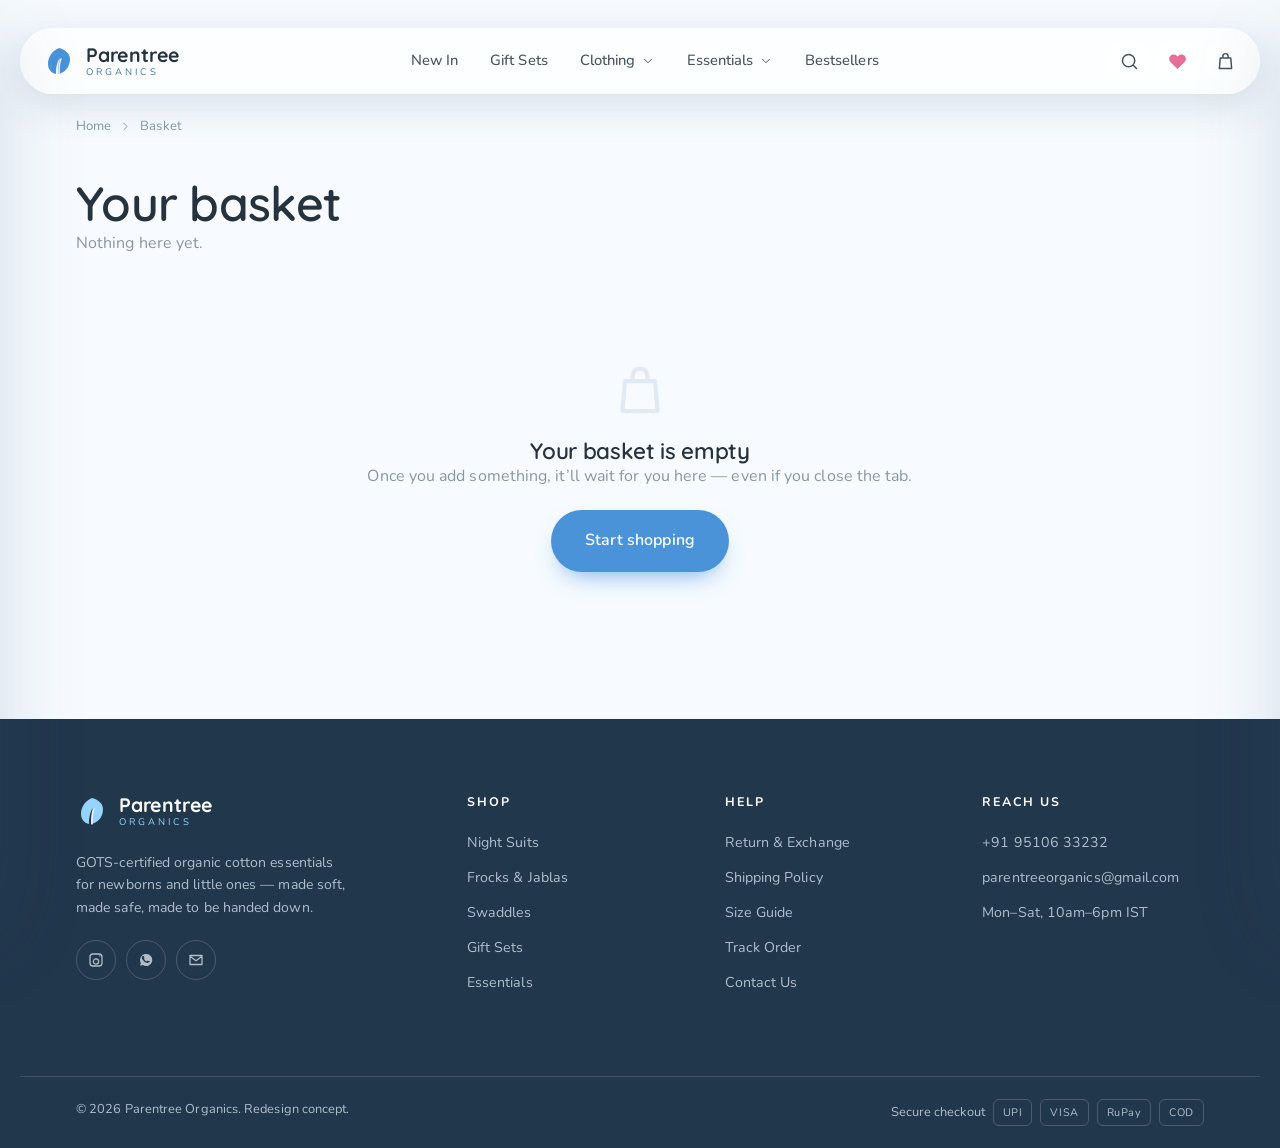
==== cart.html @ b3d85968 "first commit Parentree Organics storefront redesign — static site (HTML/CSS/JS). Sky & Sunshine pale" ====
<!DOCTYPE html>
<html lang="en">
<head>
<meta charset="UTF-8">
<meta name="viewport" content="width=device-width, initial-scale=1">
<title>Your basket — Parentree Organics</title>
<meta name="robots" content="noindex">
<meta name="theme-color" content="#E1F1FD">
<link rel="preconnect" href="https://fonts.googleapis.com">
<link rel="preconnect" href="https://fonts.gstatic.com" crossorigin>
<link href="https://fonts.googleapis.com/css2?family=Quicksand:wght@400;500;600;700&family=Nunito:ital,wght@0,400;0,500;0,600;0,700;0,800;1,400;1,600&display=swap" rel="stylesheet">
<link rel="stylesheet" href="assets/css/styles.css">
<link rel="icon" href="data:image/svg+xml,%3Csvg xmlns='http://www.w3.org/2000/svg' viewBox='0 0 32 32'%3E%3Cpath d='M16 3C9 6 5 12 5 19c0 5 3 9 8 10 0-9 2-15 5-19-1 6-1 12-1 18 6-1 12-6 12-15C29 8 25 4 16 3Z' fill='%234A93D9'/%3E%3C/svg%3E">
</head>
<body data-page="cart">
<main class="container">
  <nav class="breadcrumb"><a href="index.html">Home</a> SPRITE_CHEVRIGHT <span>Basket</span></nav>
  <div class="page-hero"><h1>Your basket</h1><p style="color:var(--muted)" id="cartLede">—</p></div>
  <div id="cartRoot"></div>
</main>

<script src="assets/js/data.js"></script>
<script src="assets/js/app.js"></script>
<script src="assets/js/cart.js"></script>
</body>
</html>
---- assets/css/styles.css ----
/* ==========================================================================
   Parentree Organics — soft editorial redesign
   Palette: Sky & Sunshine (sky blue · sunshine yellow · blush · paper white)
   Type: Fraunces (display) / DM Sans (text) · floating glass pill nav
   ========================================================================== */

/* ---------- reset ---------- */
*, *::before, *::after { box-sizing: border-box; margin: 0; padding: 0; }
html { -webkit-text-size-adjust: 100%; scroll-behavior: smooth; overflow-x: clip; }
body { min-height: 100%; overflow-x: clip; }
img, picture, svg, video { display: block; max-width: 100%; }
button, input, select, textarea { font: inherit; color: inherit; }
button { background: none; border: 0; cursor: pointer; }
a { color: inherit; text-decoration: none; }
ul, ol { list-style: none; }
:focus-visible { outline: 2px solid var(--sky-600); outline-offset: 3px; border-radius: 4px; }
[hidden] { display: none !important; }

/* ---------- tokens ---------- */
:root {
  color-scheme: light;

  --paper:   #F7FBFF;
  --paper-2: #EDF5FD;
  --paper-3: #E3F0FB;

  --sky-50:  #F1F8FF;
  --sky-100: #E1F1FD;
  --sky-200: #B3E2FD;
  --sky-300: #97D4FB;
  --sky-400: #90CAF9;
  --sky-500: #6DB2F0;
  --sky-600: #4A93D9;
  --sky-700: #3877B4;
  --sky-800: #2C5C8C;

  --sun-100: #FFFBEA;
  --sun-200: #FFF4C3;
  --sun-300: #FCE79A;
  --sun-400: #F4CF64;

  --blush-100: #FFF1F5;
  --blush-200: #FFCCDB;
  --blush-300: #F8B4CB;
  --blush-500: #E86E97;

  --ink:      #26333F;
  --ink-soft: #45535F;
  --body:     #55636E;
  --muted:    #8996A2;
  --line:     #E1EAF2;
  --white:    #ffffff;

  --sale: var(--blush-500);
  --bg: var(--paper);
  --surface: #ffffff;
  --surface-2: var(--paper-2);

  --glass-bg:  rgba(255, 255, 255, .74);
  --glass-bg-solid: rgba(255, 255, 255, .88);
  --glass-brd: rgba(255, 255, 255, .85);
  --glass-blur: blur(20px) saturate(170%);

  --r-xs: 10px;
  --r-sm: 14px;
  --r:    20px;
  --r-lg: 28px;
  --r-xl: 40px;
  --r-pill: 999px;

  --sh-sm: 0 3px 16px rgba(41, 74, 110, .07);
  --sh-md: 0 18px 44px rgba(41, 74, 110, .11);
  --sh-lg: 0 34px 80px rgba(41, 74, 110, .17);
  --sh-glass: 0 10px 44px rgba(41, 74, 110, .14);

  --ff-display: "Quicksand", "Century Gothic", "Trebuchet MS", sans-serif;
  --ff-text: "Nunito", "Segoe UI", system-ui, -apple-system, sans-serif;

  --container: 1240px;
  --gutter: clamp(18px, 5vw, 56px);
  --pill-h: 66px;
  --ease: cubic-bezier(.22, .61, .36, 1);
}

/* ---------- base ---------- */
body {
  font-family: var(--ff-text);
  background: var(--bg);
  color: var(--body);
  font-size: 16px;
  line-height: 1.62;
  letter-spacing: .005em;
  -webkit-font-smoothing: antialiased;
}
body.no-scroll { overflow: hidden; }

h1, h2, h3, h4 {
  font-family: var(--ff-display);
  color: var(--ink);
  font-weight: 600;
  line-height: 1.12;
  letter-spacing: -.015em;
}
.display { font-size: clamp(2.6rem, 6.4vw, 4.7rem); font-weight: 700; letter-spacing: -.028em; line-height: 1.05; }
h2.section-title { font-size: clamp(1.9rem, 4.1vw, 2.95rem); font-weight: 700; }
h3 { font-size: clamp(1.12rem, 2.1vw, 1.4rem); }
em { font-style: italic; }
.italic { font-style: normal; }

.eyebrow {
  font-family: var(--ff-text);
  font-size: .72rem;
  font-weight: 600;
  letter-spacing: .2em;
  text-transform: uppercase;
  color: var(--sky-700);
}

/* ---------- layout ---------- */
.container { width: 100%; max-width: var(--container); margin-inline: auto; padding-inline: var(--gutter); }
.section { padding-block: clamp(48px, 8vw, 118px); }
.section--tight { padding-block: clamp(36px, 5vw, 70px); }
@media (max-width: 560px) {
  :root { --gutter: 18px; }
  .section { padding-block: 46px; }
  .section--tight { padding-block: 34px; }
}
.section-head { display: flex; align-items: flex-end; justify-content: space-between; gap: 24px; margin-bottom: clamp(28px, 4vw, 52px); }
.section-head p { max-width: 46ch; margin-top: 10px; color: var(--muted); }
.section-head .link-more { flex: none; }
.center { text-align: center; }
.center .section-head { flex-direction: column; align-items: center; }
.center .section-head p { margin-inline: auto; }

.link-more {
  display: inline-flex; align-items: center; gap: 8px;
  font-weight: 600; font-size: .9rem; color: var(--sky-700);
  border-bottom: 1.5px solid transparent; padding-bottom: 2px;
  transition: border-color .25s, gap .25s;
}
.link-more:hover { border-color: var(--sky-400); gap: 12px; }
.link-more svg { width: 16px; height: 16px; }

/* ---------- buttons ---------- */
.btn {
  --_bg: var(--sky-600); --_fg: #fff;
  display: inline-flex; align-items: center; justify-content: center; gap: 10px;
  background: var(--_bg); color: var(--_fg);
  font-weight: 600; font-size: .95rem; letter-spacing: .01em;
  padding: 15px 28px; border-radius: var(--r-pill);
  transition: transform .2s var(--ease), box-shadow .25s, background .25s, filter .2s;
  box-shadow: 0 12px 26px -12px rgba(74, 147, 217, .85);
  white-space: nowrap;
}
.btn:hover { transform: translateY(-2px); filter: brightness(1.05); box-shadow: 0 20px 34px -14px rgba(74, 147, 217, .9); }
.btn:active { transform: translateY(0); }
.btn svg { width: 18px; height: 18px; }
.btn--ink { --_bg: var(--ink); box-shadow: 0 12px 26px -12px rgba(38, 51, 63, .6); }
.btn--sun { --_bg: var(--sun-300); --_fg: var(--ink); box-shadow: 0 12px 26px -12px rgba(244, 207, 100, .9); }
.btn--light { --_bg: var(--glass-bg-solid); --_fg: var(--ink); box-shadow: var(--sh-sm); border: 1px solid var(--glass-brd); backdrop-filter: var(--glass-blur); }
.btn--outline { --_bg: transparent; --_fg: var(--sky-700); border: 1.5px solid var(--sky-400); box-shadow: none; }
.btn--outline:hover { --_bg: var(--sky-600); --_fg: #fff; border-color: var(--sky-600); }
.btn--block { display: flex; width: 100%; }
.btn--lg { padding: 18px 34px; font-size: 1rem; }
.btn--sm { padding: 11px 18px; font-size: .85rem; }
.btn[disabled] { opacity: .5; pointer-events: none; }
.btn--outline[data-wish-btn].is-active { background: var(--blush-500); border-color: var(--blush-500); color: #fff; }
.btn--outline[data-wish-btn].is-active svg { fill: currentColor; }

.chip {
  display: inline-flex; align-items: center; gap: 8px;
  padding: 10px 18px; border-radius: var(--r-pill);
  background: var(--surface); border: 1px solid var(--line);
  font-weight: 500; font-size: .88rem; color: var(--body);
  transition: all .2s var(--ease); white-space: nowrap;
}
.chip:hover { border-color: var(--sky-300); color: var(--ink); }
.chip[aria-pressed="true"], .chip.is-active { background: var(--sky-600); border-color: var(--sky-600); color: #fff; }
.chip svg { width: 16px; height: 16px; }

@keyframes marquee { to { transform: translateX(-50%); } }

/* ---------- floating pill header ---------- */
.site-header {
  position: sticky; top: 14px; z-index: 60;
  margin-bottom: calc(-1 * var(--pill-h) - 14px);
  padding-top: 14px;
  pointer-events: none;
}
.header-inner {
  height: var(--pill-h);
  display: flex; align-items: center; gap: 10px;
  padding: 0 12px 0 22px;
  border-radius: var(--r-pill);
  background: var(--glass-bg);
  -webkit-backdrop-filter: var(--glass-blur); backdrop-filter: var(--glass-blur);
  border: 1px solid var(--glass-brd);
  box-shadow: 0 10px 40px rgba(41, 74, 110, .16), inset 0 1px 0 rgba(255, 255, 255, .6);
  pointer-events: auto;
  transition: background .3s, box-shadow .3s, transform .3s;
}
.site-header.is-stuck .header-inner { background: var(--glass-bg-solid); box-shadow: 0 16px 48px rgba(41, 74, 110, .22); }
@media (max-width: 999px) {
  body:not([data-page="home"]) .site-header::before {
    content: ""; position: absolute; z-index: -1; left: 0; right: 0; top: -14px; height: 96px;
    background: linear-gradient(180deg, var(--bg) 46%, color-mix(in srgb, var(--bg) 35%, transparent) 80%, transparent);
    pointer-events: none;
  }
}
.header-inner .brand { margin-inline: auto; }
.header-inner nav[aria-label="Primary"] { display: none; }
@media (min-width: 1000px) {
  .header-inner .brand { margin-inline: 0; }
  .header-inner nav[aria-label="Primary"] { display: block; margin-inline: auto; }
}

.brand { display: inline-flex; align-items: center; gap: 11px; font-family: var(--ff-display); }
.brand__mark { width: 32px; height: 32px; color: var(--sky-600); flex: none; }
.brand__name { display: flex; flex-direction: column; line-height: 1; }
.brand__name b { font-weight: 700; font-size: 1.22rem; color: var(--ink); letter-spacing: -.01em; }
.brand__name span { font-size: .6rem; letter-spacing: .32em; text-transform: uppercase; color: var(--sky-700); font-family: var(--ff-text); margin-top: 3px; }

.primary-nav { display: none; }
@media (min-width: 1000px) {
  .primary-nav { display: flex; align-items: center; gap: 2px; }
  .primary-nav > li > a, .primary-nav > li > button {
    display: inline-flex; align-items: center; gap: 6px;
    padding: 9px 15px; border-radius: var(--r-pill);
    font-weight: 500; font-size: .92rem; color: var(--ink-soft);
    transition: background .2s, color .2s;
  }
  .primary-nav > li > a:hover, .primary-nav > li > button:hover { background: rgba(255, 255, 255, .7); color: var(--ink); }
  .primary-nav svg { width: 14px; height: 14px; transition: transform .25s; }
  .has-mega { position: relative; }
  .has-mega:hover svg { transform: rotate(180deg); }
  .mega {
    position: absolute; top: calc(100% + 18px); left: 50%; transform: translateX(-50%) translateY(8px);
    width: 520px; background: var(--glass-bg-solid); border: 1px solid var(--glass-brd);
    -webkit-backdrop-filter: var(--glass-blur); backdrop-filter: var(--glass-blur);
    border-radius: var(--r-lg); padding: 20px; box-shadow: var(--sh-lg);
    display: grid; grid-template-columns: 1fr 1fr; gap: 4px 20px;
    opacity: 0; visibility: hidden; transition: all .28s var(--ease);
  }
  .has-mega:hover .mega, .has-mega:focus-within .mega { opacity: 1; visibility: visible; transform: translateX(-50%) translateY(0); }
  .mega a { display: flex; flex-direction: column; padding: 11px 14px; border-radius: var(--r-sm); transition: background .2s; }
  .mega a:hover { background: var(--sky-50); }
  .mega a b { font-weight: 600; color: var(--ink); font-size: .92rem; }
  .mega a small { color: var(--muted); font-size: .8rem; }
  .mega__promo { grid-column: 1 / -1; margin-top: 6px; padding: 13px 15px; background: var(--sky-50); border-radius: var(--r-sm); font-size: .83rem; color: var(--sky-700); display: flex; align-items: center; gap: 10px; }
  .mega__promo svg { width: 18px; height: 18px; color: var(--sky-600); }
}

.header-actions { display: flex; align-items: center; gap: 6px; }
.icon-btn {
  position: relative; width: 42px; height: 42px; border-radius: var(--r-pill);
  display: grid; place-items: center; color: var(--ink-soft);
  transition: background .2s, color .2s, transform .15s;
}
.header-actions .icon-btn { background: rgba(255, 255, 255, .55); border: 1px solid rgba(255, 255, 255, .8); }
.icon-btn:hover { background: #fff; color: var(--sky-700); }
.icon-btn:active { transform: scale(.92); }
.icon-btn svg { width: 21px; height: 21px; }
.header-actions a[href="wishlist.html"] svg { color: var(--blush-500); }
.icon-btn__count {
  position: absolute; top: -2px; right: -2px; min-width: 18px; height: 18px; padding: 0 5px;
  background: var(--sky-600); color: #fff; font-size: .68rem; font-weight: 700; font-family: var(--ff-text);
  border-radius: var(--r-pill); display: grid; place-items: center; border: 2px solid #fff;
}
.icon-btn__count:empty, .icon-btn__count[data-count="0"] { display: none; }
#menuToggle { display: grid; background: rgba(255, 255, 255, .55); border: 1px solid rgba(255, 255, 255, .8); }
@media (min-width: 1000px) { #menuToggle { display: none; } }

/* ---------- search overlay ---------- */
.search-panel {
  position: fixed; inset: 0; z-index: 90; background: rgba(38, 60, 84, .32);
  backdrop-filter: blur(4px); opacity: 0; visibility: hidden; transition: opacity .3s;
}
.search-panel.open { opacity: 1; visibility: visible; }
.search-panel__box {
  background: var(--surface); max-width: 640px; margin: 12vh auto 0; border-radius: var(--r-lg);
  padding: 22px; box-shadow: var(--sh-lg); transform: translateY(-20px); transition: transform .3s var(--ease);
}
.search-panel.open .search-panel__box { transform: translateY(0); }
.search-panel__field { display: flex; align-items: center; gap: 12px; border-bottom: 2px solid var(--line); padding-bottom: 12px; }
.search-panel__field svg { width: 22px; height: 22px; color: var(--muted); flex: none; }
.search-panel__field input { flex: 1; border: 0; font-size: 1.1rem; background: none; }
.search-panel__field input:focus { outline: none; }
.search-results { margin-top: 14px; max-height: 46vh; overflow-y: auto; display: grid; gap: 4px; }
.search-results a { display: flex; align-items: center; gap: 14px; padding: 10px; border-radius: var(--r-sm); transition: background .2s; }
.search-results a:hover { background: var(--sky-50); }
.search-results img { width: 52px; height: 52px; border-radius: 10px; object-fit: cover; background: var(--paper-2); }
.search-results b { font-weight: 600; color: var(--ink); font-size: .9rem; }
.search-results span { color: var(--muted); font-size: .82rem; }
.search-hint { color: var(--muted); font-size: .85rem; padding: 18px 10px; }

/* ---------- mobile drawer ---------- */
.drawer-scrim { position: fixed; inset: 0; z-index: 80; background: rgba(38, 60, 84, .4); opacity: 0; visibility: hidden; transition: opacity .3s; }
.drawer-scrim.open { opacity: 1; visibility: visible; }
.mobile-drawer {
  position: fixed; top: 0; left: 0; bottom: 0; z-index: 85; width: min(86vw, 360px);
  background: var(--surface); transform: translateX(-100%); transition: transform .34s var(--ease);
  display: flex; flex-direction: column; box-shadow: var(--sh-lg);
}
.mobile-drawer.open { transform: translateX(0); }
.mobile-drawer__top { display: flex; align-items: center; justify-content: space-between; padding: 18px 20px; border-bottom: 1px solid var(--line); }
.mobile-drawer__nav { padding: 12px 12px 28px; overflow-y: auto; flex: 1; }
.mobile-drawer__nav a, .m-acc__head {
  display: flex; align-items: center; justify-content: space-between; gap: 12px;
  padding: 15px 16px; border-radius: var(--r-sm); font-weight: 500; font-size: 1.02rem; color: var(--ink); width: 100%;
}
.mobile-drawer__nav a:hover, .m-acc__head:hover { background: var(--sky-50); }
.m-acc__head svg { width: 18px; height: 18px; transition: transform .25s; }
.m-acc.open .m-acc__head svg { transform: rotate(180deg); }
.m-acc__body { display: none; padding: 2px 0 8px 14px; }
.m-acc.open .m-acc__body { display: block; }
.m-acc__body a { font-size: .95rem; color: var(--muted); padding: 11px 16px; }
.mobile-drawer__foot { padding: 18px 20px; border-top: 1px solid var(--line); display: grid; gap: 8px; font-size: .88rem; color: var(--muted); }
.mobile-drawer__foot a { display: flex; align-items: center; gap: 10px; padding: 6px 0; }
.mobile-drawer__foot svg { width: 17px; height: 17px; color: var(--sky-600); }

/* ---------- mobile bottom nav ---------- */
.bottom-nav { display: none; }
@media (max-width: 999px) {
  .bottom-nav {
    position: fixed; left: 12px; right: 12px; bottom: 12px; z-index: 70;
    display: grid; grid-template-columns: repeat(5, 1fr);
    background: var(--glass-bg-solid);
    -webkit-backdrop-filter: var(--glass-blur); backdrop-filter: var(--glass-blur);
    border: 1px solid var(--glass-brd);
    border-radius: 26px;
    box-shadow: var(--sh-glass);
    padding: 8px 6px calc(8px + env(safe-area-inset-bottom));
  }
  .bottom-nav a, .bottom-nav button {
    position: relative; display: flex; flex-direction: column; align-items: center; gap: 4px;
    padding: 6px 0; font-size: .63rem; font-weight: 600; letter-spacing: .02em;
    color: var(--muted); transition: color .2s; background: none;
  }
  .bottom-nav .bn-ico { width: 26px; height: 26px; display: grid; place-items: center; }
  .bottom-nav .bn-ico svg { width: 24px; height: 24px; }
  .bottom-nav a.is-active { color: var(--sky-700); }
  .bottom-nav a[data-nav="wishlist"] .bn-ico svg { color: var(--blush-500); }
  .bottom-nav a.is-active .bn-ico::after {
    content: ""; position: absolute; top: -8px; left: 50%; transform: translateX(-50%);
    width: 20px; height: 3px; border-radius: var(--r-pill); background: var(--sky-500);
  }
  .bottom-nav .bn-center .bn-ico {
    width: 50px; height: 50px; margin-top: -20px; border-radius: var(--r-pill);
    background: var(--sky-600); color: #fff; box-shadow: 0 12px 24px -8px rgba(74, 147, 217, .9);
    border: 4px solid #fff;
  }
  .bottom-nav .bn-center .bn-ico svg { width: 22px; height: 22px; }
  .bottom-nav .bn-center { color: var(--sky-700); }
  .bottom-nav .icon-btn__count { top: -2px; right: calc(50% - 20px); }
  body { padding-bottom: 88px; }
}

/* ---------- hero ---------- */
.hero {
  position: relative;
  display: flex; align-items: center;
  min-height: min(92vh, 900px);
  padding-top: calc(var(--pill-h) + 64px);
  padding-bottom: clamp(60px, 9vw, 120px);
  background: var(--sky-100) url("../img/bg/hero.jpg") center right / cover no-repeat;
  overflow: clip;
}
.hero > .container { width: 100%; }
.hero::before {
  content: ""; position: absolute; inset: 0;
  background:
    linear-gradient(102deg, rgba(247, 251, 255, .96) 0%, rgba(247, 251, 255, .8) 34%, rgba(247, 251, 255, .28) 56%, rgba(247, 251, 255, 0) 72%),
    linear-gradient(180deg, rgba(247, 251, 255, .55) 0%, rgba(247, 251, 255, 0) 22%);
}
.hero__grid { position: relative; z-index: 2; max-width: 620px; }
.hero__copy .eyebrow { display: inline-flex; align-items: center; gap: 10px; }
.hero__copy .eyebrow::before { content: ""; width: 26px; height: 1.5px; background: var(--sky-400); }
.hero__title { margin: 20px 0 22px; font-weight: 700; letter-spacing: -.03em; }
.hero__title .italic { color: var(--sky-500); font-weight: 500; }
.hero__title .heart { display: inline-flex; vertical-align: -0.04em; color: var(--sky-400); margin-left: .16em; }
.hero__title .heart svg { width: .56em; height: .56em; fill: none; stroke: currentColor; stroke-width: 2.4; }
.hero__lead { font-size: clamp(1rem, 1.5vw, 1.16rem); max-width: 40ch; color: var(--ink-soft); }
.hero__cta { display: flex; flex-wrap: wrap; gap: 14px; margin-top: 32px; }
.hero__trust { display: flex; flex-wrap: wrap; gap: 0; margin-top: 40px; }
.hero__trust div {
  display: flex; flex-direction: column; align-items: center; gap: 6px; text-align: center;
  padding: 4px 22px; font-size: .76rem; color: var(--ink-soft); font-weight: 600;
  line-height: 1.35;
}
.hero__trust div + div { border-left: 1px solid var(--line); }
.hero__trust svg { width: 24px; height: 24px; color: var(--sky-500); }
@media (max-width: 860px) {
  .hero {
    min-height: 92vh;
    align-items: flex-start;
    background-image: url("../img/bg/hero-mobile.jpg");
    background-position: center top;
    padding-top: calc(var(--pill-h) + 38px);
    padding-bottom: 32px;
  }
  /* keep the wash tight to the top so the photo reads clearly through the lower half */
  .hero::before {
    background: linear-gradient(180deg,
      rgba(247, 251, 255, .95) 0%,
      rgba(247, 251, 255, .84) 18%,
      rgba(247, 251, 255, .52) 34%,
      rgba(247, 251, 255, .18) 48%,
      rgba(247, 251, 255, 0) 62%,
      rgba(247, 251, 255, 0) 100%);
  }
  .hero__grid { max-width: 100%; }
  .hero__copy .eyebrow { font-size: .6rem; letter-spacing: .13em; }
  .hero__copy .eyebrow::before { width: 20px; }
  .hero__title,
  .hero__lead { text-shadow: 0 0 18px rgba(247, 251, 255, .98), 0 0 8px rgba(247, 251, 255, .95), 0 1px 2px rgba(247, 251, 255, .9); }
  .hero__title { margin: 12px 0 14px; font-size: clamp(2.1rem, 8.6vw, 2.7rem); line-height: 1.04; }
  .hero__lead { font-size: .93rem; max-width: 30ch; }
  .hero__cta { gap: 10px; margin-top: 20px; }
  .hero__cta .btn { flex: 1 1 100%; }
  .hero__trust {
    margin-top: 26px; justify-content: space-around; gap: 0;
    background: rgba(255, 255, 255, .5);
    -webkit-backdrop-filter: blur(16px) saturate(1.6); backdrop-filter: blur(16px) saturate(1.6);
    border: 1px solid rgba(255, 255, 255, .72);
    border-radius: 18px; padding: 12px 2px;
    box-shadow: 0 12px 34px rgba(41, 74, 110, .15);
  }
  .hero__trust div { padding: 2px 6px; font-size: .68rem; gap: 5px; line-height: 1.3; }
  .hero__trust svg { width: 20px; height: 20px; }
  .hero__trust div + div { border-left-color: rgba(41, 74, 110, .12); }
}

/* ---------- logo / trust strip ---------- */
.logo-strip { border-block: 1px solid var(--line); background: var(--surface-2); }
.logo-strip__track { display: flex; align-items: center; gap: 56px; padding: 18px 0; overflow: hidden; white-space: nowrap; }
.logo-strip__row { display: flex; align-items: center; gap: 56px; animation: marquee 34s linear infinite; }
.logo-strip__row span { display: inline-flex; align-items: center; gap: 12px; font-family: var(--ff-display); font-size: 1.05rem; color: var(--sky-700); }
.logo-strip__row svg { width: 20px; height: 20px; color: var(--sky-400); }

/* ---------- category rail ---------- */
.cat-rail { display: flex; gap: 12px; overflow-x: auto; padding: 4px 0 14px; scrollbar-width: none; scroll-snap-type: x proximity; }
.cat-rail::-webkit-scrollbar { display: none; }
.cat-rail .chip { scroll-snap-align: start; padding: 12px 20px; }

/* ---------- product card ---------- */
.product-grid { display: grid; gap: clamp(14px, 2vw, 28px); grid-template-columns: repeat(2, 1fr); }
@media (min-width: 720px) { .product-grid { grid-template-columns: repeat(3, 1fr); } }
@media (min-width: 1060px) { .product-grid--4 { grid-template-columns: repeat(4, 1fr); } }

.card {
  position: relative; background: var(--surface); border-radius: var(--r-lg);
  padding: 12px; border: 1px solid var(--line);
  transition: transform .3s var(--ease), box-shadow .3s, border-color .3s;
  display: flex; flex-direction: column;
}
.card:hover { transform: translateY(-6px); box-shadow: var(--sh-md); border-color: transparent; }
.card__media { position: relative; border-radius: var(--r); overflow: hidden; aspect-ratio: 1; background: var(--paper-2); }
.card__media img { width: 100%; height: 100%; object-fit: cover; transition: transform .6s var(--ease); }
.card:hover .card__media img { transform: scale(1.05); }
.card__badge {
  position: absolute; top: 12px; left: 12px; z-index: 2;
  background: var(--glass-bg-solid); -webkit-backdrop-filter: blur(8px); backdrop-filter: blur(8px);
  color: var(--ink); border: 1px solid var(--glass-brd);
  font-size: .66rem; font-weight: 700; letter-spacing: .04em; text-transform: uppercase;
  padding: 6px 11px; border-radius: var(--r-pill); box-shadow: var(--sh-sm);
}
.card__badge--sale { background: var(--blush-500); color: #fff; border-color: transparent; }
.card__badge--bestseller { background: var(--sky-600); color: #fff; border-color: transparent; }
.card__wish {
  position: absolute; top: 10px; right: 10px; z-index: 2; width: 38px; height: 38px;
  background: var(--glass-bg-solid); -webkit-backdrop-filter: blur(8px); backdrop-filter: blur(8px);
  border-radius: var(--r-pill); display: grid; place-items: center; color: var(--muted);
  transition: transform .2s, background .2s, color .2s;
}
.card__wish svg { width: 18px; height: 18px; }
.card__wish:hover { transform: scale(1.12); color: var(--blush-500); }
.card__wish.is-active { color: var(--blush-500); background: #fff; box-shadow: 0 3px 12px rgba(232, 110, 151, .35); }
.card__add {
  position: absolute; right: 12px; bottom: 12px; z-index: 2; width: 42px; height: 42px;
  background: var(--sky-600); color: #fff; border-radius: var(--r-pill);
  display: grid; place-items: center; box-shadow: var(--sh-md);
  transform: translateY(6px) scale(.85); opacity: 0; transition: all .28s var(--ease);
}
.card__add svg { width: 20px; height: 20px; }
.card:hover .card__add { transform: translateY(0) scale(1); opacity: 1; }
.card__add:hover { background: var(--sky-700); }
@media (hover: none) { .card__add { opacity: 1; transform: none; } }

.card__body { padding: 14px 8px 6px; display: flex; flex-direction: column; gap: 7px; flex: 1; }
.card__cat { font-size: .7rem; letter-spacing: .12em; text-transform: uppercase; color: var(--sky-700); font-weight: 600; }
.card__name { font-family: var(--ff-display); font-size: .98rem; color: var(--ink); line-height: 1.3; font-weight: 600; letter-spacing: -.01em; }
.card__name a::after { content: ""; position: absolute; inset: 0; z-index: 1; }
.card__meta { display: flex; align-items: center; gap: 8px; margin-top: auto; padding-top: 4px; }
.card__price { font-weight: 700; color: var(--ink); font-size: 1.02rem; font-family: var(--ff-text); }
.card__mrp { color: var(--muted); text-decoration: line-through; font-size: .85rem; }
.card__off { color: var(--sale); font-size: .78rem; font-weight: 700; }
.card__swatches { display: flex; gap: 5px; margin-top: 2px; }
.card__swatches i { width: 13px; height: 13px; border-radius: var(--r-pill); border: 1px solid rgba(38, 51, 63, .14); display: block; }

/* stars */
.stars { --s: 14px; display: inline-flex; gap: 2px; color: var(--sun-400); }
.stars svg { width: var(--s); height: var(--s); }
.stars .empty { color: var(--line); }
.rating-line { display: flex; align-items: center; gap: 7px; font-size: .8rem; color: var(--muted); }

/* ---------- collection tiles ---------- */
.tile-grid { display: grid; gap: clamp(12px, 1.6vw, 20px); grid-template-columns: repeat(2, 1fr); }
@media (min-width: 720px) { .tile-grid { grid-template-columns: repeat(4, 1fr); } }
.tile { position: relative; border-radius: var(--r-lg); overflow: hidden; aspect-ratio: 3 / 3.5; background: var(--paper-3); display: flex; align-items: flex-end; }
.tile img { position: absolute; inset: 0; width: 100%; height: 100%; object-fit: cover; transition: transform .6s var(--ease); }
.tile::after { content: ""; position: absolute; inset: 0; background: linear-gradient(to top, rgba(38, 60, 84, .6), rgba(38, 60, 84, 0) 55%); }
.tile:hover img { transform: scale(1.06); }
.tile__label {
  position: relative; z-index: 2; color: #fff; padding: 18px; width: 100%;
  display: flex; align-items: center; justify-content: space-between; gap: 10px;
  font-family: var(--ff-display); font-size: 1.02rem; font-weight: 600; letter-spacing: -.01em;
}
.tile__label svg { width: 20px; height: 20px; padding: 5px; background: rgba(255, 255, 255, .22); border-radius: var(--r-pill); transition: background .25s, transform .25s; }
.tile:hover .tile__label svg { background: var(--sky-500); transform: translateX(3px); }

/* age chips-grid */
.age-grid { display: grid; gap: clamp(10px, 1.4vw, 18px); grid-template-columns: repeat(3, 1fr); }
@media (min-width: 720px) { .age-grid { grid-template-columns: repeat(6, 1fr); } }
.age-card { text-align: center; }
.age-card__img { border-radius: var(--r); overflow: hidden; aspect-ratio: 1; background: var(--paper-2); box-shadow: var(--sh-sm); }
.age-card__img img { width: 100%; height: 100%; object-fit: cover; transition: transform .5s var(--ease); }
.age-card:hover .age-card__img img { transform: scale(1.07); }
.age-card span { display: block; margin-top: 10px; font-weight: 600; font-size: .85rem; color: var(--ink); }

/* ---------- benefits ---------- */
.benefits {
  background: linear-gradient(155deg, var(--sky-200), var(--sky-100) 60%, var(--blush-100));
  border-radius: var(--r-xl); padding: clamp(32px, 5vw, 64px);
  border: 1px solid rgba(255, 255, 255, .6);
}
.benefits h2 { color: var(--ink); }
.benefits .eyebrow { color: var(--sky-700); }
.benefits__grid { display: grid; gap: clamp(20px, 3vw, 40px); grid-template-columns: repeat(2, 1fr); margin-top: 40px; }
@media (min-width: 860px) { .benefits__grid { grid-template-columns: repeat(4, 1fr); } }
.benefit { display: flex; flex-direction: column; gap: 12px; }
.benefit__ico { width: 56px; height: 56px; border-radius: 18px; background: rgba(255, 255, 255, .7); display: grid; place-items: center; color: var(--sky-600); box-shadow: var(--sh-sm); }
.benefit__ico svg { width: 28px; height: 28px; }
.benefit b { font-family: var(--ff-display); font-size: 1.6rem; color: var(--ink); font-weight: 700; letter-spacing: -.02em; }
.benefit p { font-size: .86rem; color: var(--ink-soft); }

/* ---------- feature split ---------- */
.feature-split { display: grid; gap: clamp(28px, 4vw, 64px); align-items: center; grid-template-columns: 1fr; }
@media (min-width: 900px) { .feature-split { grid-template-columns: 1fr 1fr; } .feature-split.reverse .feature-split__media { order: 2; } }
.feature-split__media { position: relative; border-radius: var(--r-xl); overflow: hidden; aspect-ratio: 4 / 3.6; box-shadow: var(--sh-md); background: var(--paper-2); }
.feature-split__media img { width: 100%; height: 100%; object-fit: cover; }
.feature-split__list { display: grid; gap: 14px; margin: 26px 0 30px; }
.feature-split__list li { display: flex; gap: 13px; align-items: flex-start; }
.feature-split__list svg { width: 22px; height: 22px; color: var(--sky-500); flex: none; margin-top: 2px; }
.feature-split__list b { color: var(--ink); font-weight: 600; display: block; font-size: .96rem; }
.feature-split__list span { font-size: .86rem; color: var(--muted); }

/* ---------- testimonials ---------- */
.testi-grid { display: grid; gap: clamp(14px, 2vw, 24px); grid-template-columns: 1fr; }
@media (min-width: 680px) { .testi-grid { grid-template-columns: repeat(2, 1fr); } }
@media (min-width: 1040px) { .testi-grid { grid-template-columns: repeat(4, 1fr); } }
.testi { background: var(--surface); border: 1px solid var(--line); border-radius: var(--r-lg); padding: 26px 22px; display: flex; flex-direction: column; gap: 14px; }
.testi__quote { font-family: var(--ff-text); color: var(--ink); font-size: .96rem; line-height: 1.6; font-weight: 500; flex: 1; }
.testi__who { display: flex; align-items: center; gap: 11px; }
.testi__avatar { width: 40px; height: 40px; border-radius: var(--r-pill); background: var(--sky-200); color: var(--sky-800); display: grid; place-items: center; font-weight: 700; font-size: .9rem; }
.testi__who b { font-size: .88rem; color: var(--ink); display: block; font-weight: 700; }
.testi__who span { font-size: .78rem; color: var(--muted); }

/* ---------- instagram ---------- */
.ig-grid { display: grid; gap: 8px; grid-template-columns: repeat(3, 1fr); }
@media (min-width: 720px) { .ig-grid { grid-template-columns: repeat(6, 1fr); } }
.ig-grid a { position: relative; aspect-ratio: 1; border-radius: var(--r-sm); overflow: hidden; background: var(--paper-2); }
.ig-grid img { width: 100%; height: 100%; object-fit: cover; transition: transform .5s var(--ease); }
.ig-grid a::after { content: ""; position: absolute; inset: 0; background: rgba(38, 60, 84, .26); opacity: 0; transition: opacity .3s; }
.ig-grid a:hover img { transform: scale(1.08); }
.ig-grid a:hover::after { opacity: 1; }
.ig-grid svg { position: absolute; inset: 0; margin: auto; width: 22px; height: 22px; color: #fff; opacity: 0; transition: opacity .3s; z-index: 2; }
.ig-grid a:hover svg { opacity: 1; }

/* ---------- newsletter ---------- */
.newsletter {
  background: linear-gradient(135deg, var(--sun-200), var(--blush-200));
  border-radius: var(--r-xl); padding: clamp(34px, 5vw, 68px); text-align: center;
  position: relative; overflow: hidden; border: 1px solid rgba(255, 255, 255, .6);
}
.newsletter::before, .newsletter::after { content: ""; position: absolute; border-radius: 50%; background: rgba(255, 255, 255, .38); }
.newsletter::before { width: 200px; height: 200px; top: -80px; left: -60px; }
.newsletter::after { width: 260px; height: 260px; bottom: -120px; right: -70px; }
.newsletter > * { position: relative; z-index: 2; }
.newsletter .eyebrow { color: var(--ink-soft); }
.newsletter form { display: flex; gap: 10px; max-width: 460px; margin: 24px auto 0; flex-wrap: wrap; }
.newsletter input { flex: 1; min-width: 200px; padding: 15px 20px; border-radius: var(--r-pill); border: 1px solid rgba(255, 255, 255, .8); background: rgba(255, 255, 255, .85); font-size: .95rem; }
.newsletter input:focus { outline: none; border-color: var(--sky-500); }
@media (max-width: 480px) { .newsletter form .btn { flex: 1 1 100%; } }

/* ---------- footer ---------- */
.site-footer { background: #21374C; color: rgba(233, 242, 250, .72); margin-top: clamp(40px, 6vw, 90px); }
.site-footer a:hover { color: #fff; }
.footer-top { display: grid; gap: 36px; padding-block: clamp(46px, 6vw, 76px); grid-template-columns: 1fr; }
@media (min-width: 760px) { .footer-top { grid-template-columns: 1.6fr 1fr 1fr 1fr; } }
.footer-brand .brand__name b { color: #fff; }
.footer-brand .brand__name span { color: var(--sky-300); }
.footer-brand p { margin: 16px 0 20px; font-size: .88rem; max-width: 34ch; }
.footer-social { display: flex; gap: 10px; }
.footer-social a { width: 40px; height: 40px; border-radius: var(--r-pill); border: 1px solid rgba(255, 255, 255, .18); display: grid; place-items: center; transition: background .2s, border-color .2s; }
.footer-social a:hover { background: var(--sky-600); border-color: var(--sky-600); }
.footer-social svg { width: 18px; height: 18px; }
.footer-col h4 { color: #fff; font-family: var(--ff-text); font-size: .78rem; letter-spacing: .16em; text-transform: uppercase; font-weight: 700; margin-bottom: 16px; }
.footer-col a { display: block; padding: 6px 0; font-size: .89rem; }
.footer-bottom { border-top: 1px solid rgba(255, 255, 255, .12); padding-block: 22px; display: flex; flex-wrap: wrap; gap: 12px; justify-content: space-between; font-size: .8rem; }
.footer-bottom .pay { display: flex; align-items: center; gap: 8px; }
.footer-bottom .pay span { padding: 4px 9px; border: 1px solid rgba(255, 255, 255, .18); border-radius: 6px; font-size: .68rem; letter-spacing: .05em; }

/* ---------- reveal ---------- */
.reveal { opacity: 0; transform: translateY(24px); transition: opacity .7s var(--ease), transform .7s var(--ease); }
.reveal.in { opacity: 1; transform: none; }
@media (prefers-reduced-motion: reduce) {
  .reveal { opacity: 1; transform: none; transition: none; }
  *, *::before, *::after { animation-duration: .001s !important; transition-duration: .08s !important; }
}

/* ---------- toast ---------- */
.toast-wrap { position: fixed; left: 50%; bottom: 104px; transform: translateX(-50%); z-index: 120; display: grid; gap: 10px; width: min(92vw, 380px); }
@media (min-width: 1000px) { .toast-wrap { bottom: 28px; left: auto; right: 28px; transform: none; } }
.toast {
  background: var(--ink); color: #fff; border-radius: var(--r); padding: 14px 16px;
  display: flex; align-items: center; gap: 12px; box-shadow: var(--sh-lg);
  animation: toast-in .35s var(--ease); font-size: .9rem;
}
.toast.out { animation: toast-out .3s var(--ease) forwards; }
.toast svg { width: 20px; height: 20px; color: var(--sky-300); flex: none; }
.toast a { margin-left: auto; font-weight: 700; color: var(--sky-300); font-size: .82rem; }
@keyframes toast-in { from { opacity: 0; transform: translateY(16px); } }
@keyframes toast-out { to { opacity: 0; transform: translateY(16px); } }

/* ---------- cart drawer ---------- */
.cart-drawer {
  position: fixed; top: 0; right: 0; bottom: 0; z-index: 95; width: min(92vw, 420px);
  background: var(--surface-2); transform: translateX(100%); transition: transform .36s var(--ease);
  display: flex; flex-direction: column; box-shadow: var(--sh-lg);
}
.cart-drawer.open { transform: translateX(0); }
.cart-drawer__head { display: flex; align-items: center; justify-content: space-between; padding: 20px 22px; border-bottom: 1px solid var(--line); }
.cart-drawer__head h3 { font-size: 1.15rem; }
.cart-progress { padding: 16px 22px; border-bottom: 1px solid var(--line); font-size: .82rem; color: var(--muted); display: flex; flex-direction: column; gap: 8px; }
.cart-progress > span:first-child { display: block; }
.cart-progress > span:first-child svg { display: inline-block; width: 14px; height: 14px; vertical-align: -2px; margin-right: 5px; color: var(--sky-600); }
.cart-progress__bar { height: 6px; border-radius: var(--r-pill); background: var(--paper-3); overflow: hidden; }
.cart-progress__fill { height: 100%; background: linear-gradient(90deg, var(--sky-300), var(--sky-600)); border-radius: inherit; transition: width .5s var(--ease); }
.cart-items { flex: 1; overflow-y: auto; padding: 12px 22px; display: grid; gap: 14px; align-content: start; }
.cart-item { display: grid; grid-template-columns: 74px 1fr auto; gap: 14px; padding-bottom: 14px; border-bottom: 1px solid var(--line); }
.cart-item:last-child { border-bottom: 0; }
.cart-item__img { width: 74px; height: 84px; border-radius: var(--r-sm); object-fit: cover; background: var(--paper-2); }
.cart-item__name { font-weight: 600; color: var(--ink); font-size: .88rem; line-height: 1.3; }
.cart-item__opt { font-size: .76rem; color: var(--muted); margin-top: 2px; }
.cart-item__price { font-weight: 700; color: var(--ink); font-size: .88rem; margin-top: 6px; }
.qty { display: inline-flex; align-items: center; gap: 2px; border: 1px solid var(--line); border-radius: var(--r-pill); background: var(--surface); margin-top: 8px; }
.qty button { width: 28px; height: 28px; display: grid; place-items: center; color: var(--ink-soft); border-radius: var(--r-pill); }
.qty button:hover { background: var(--sky-50); }
.qty span { min-width: 22px; text-align: center; font-weight: 700; font-size: .82rem; }
.qty svg { width: 13px; height: 13px; }
.cart-item__remove { font-size: .74rem; color: var(--muted); text-decoration: underline; margin-top: 8px; }
.cart-item__remove:hover { color: var(--sale); }
.cart-drawer__foot { border-top: 1px solid var(--line); padding: 20px 22px calc(20px + env(safe-area-inset-bottom)); background: var(--surface); }
.cart-line { display: flex; justify-content: space-between; font-size: .86rem; margin-bottom: 8px; }
.cart-line--total { font-size: 1.05rem; font-weight: 700; color: var(--ink); margin: 12px 0 16px; padding-top: 12px; border-top: 1px solid var(--line); }
.cart-empty { text-align: center; padding: 60px 24px; color: var(--muted); }
.cart-empty svg { width: 54px; height: 54px; color: var(--line); margin: 0 auto 16px; }

/* ---------- breadcrumb ---------- */
.breadcrumb { display: flex; align-items: center; gap: 8px; font-size: .82rem; color: var(--muted); padding-block: 20px; flex-wrap: wrap; }
main > .breadcrumb:first-child { margin-top: calc(var(--pill-h) + 30px); }
.breadcrumb a:hover { color: var(--sky-700); }
.breadcrumb svg { width: 13px; height: 13px; }

/* ---------- PDP ---------- */
.pdp { display: grid; gap: clamp(28px, 4vw, 60px); grid-template-columns: 1fr; padding-top: 8px; }
@media (min-width: 900px) { .pdp { grid-template-columns: 1.05fr 1fr; align-items: start; } }
.pdp__gallery { display: grid; gap: 12px; position: sticky; top: calc(var(--pill-h) + 30px); }
.pdp__main { border-radius: var(--r-xl); overflow: hidden; aspect-ratio: 1; background: var(--paper-2); box-shadow: var(--sh-md); }
.pdp__main img { width: 100%; height: 100%; object-fit: cover; }
.pdp__thumbs { display: flex; gap: 10px; }
.pdp__thumbs button { width: 76px; height: 76px; border-radius: var(--r-sm); overflow: hidden; border: 2px solid transparent; background: var(--paper-2); }
.pdp__thumbs button.is-active { border-color: var(--sky-500); }
.pdp__thumbs img { width: 100%; height: 100%; object-fit: cover; }
@media (max-width: 899px) { .pdp__gallery { position: static; } }

.pdp__cat { color: var(--sky-700); font-weight: 600; font-size: .74rem; letter-spacing: .14em; text-transform: uppercase; }
.pdp__title { font-size: clamp(1.7rem, 3.4vw, 2.5rem); margin: 10px 0 14px; }
.pdp__price { display: flex; align-items: baseline; gap: 12px; margin-bottom: 8px; }
.pdp__price .now { font-size: 1.6rem; font-weight: 700; color: var(--ink); }
.pdp__price .mrp { color: var(--muted); text-decoration: line-through; }
.pdp__price .off { background: var(--blush-500); color: #fff; font-size: .74rem; font-weight: 700; padding: 3px 9px; border-radius: var(--r-pill); }
.pdp__blurb { margin: 18px 0 24px; color: var(--body); max-width: 52ch; }
.pdp__opt { margin-bottom: 22px; }
.pdp__opt h4 { font-family: var(--ff-text); font-size: .78rem; letter-spacing: .1em; text-transform: uppercase; color: var(--muted); margin-bottom: 12px; display: flex; gap: 8px; }
.pdp__opt h4 b { color: var(--ink); font-weight: 700; letter-spacing: 0; text-transform: none; }
.swatch-row, .size-row { display: flex; flex-wrap: wrap; gap: 10px; }
.swatch { width: 40px; height: 40px; border-radius: var(--r-pill); border: 2px solid var(--line); padding: 3px; transition: border-color .2s; }
.swatch i { display: block; width: 100%; height: 100%; border-radius: inherit; }
.swatch.is-active { border-color: var(--sky-600); }
.size-btn { min-width: 54px; padding: 11px 14px; border-radius: var(--r-sm); border: 1.5px solid var(--line); background: var(--surface); font-weight: 600; font-size: .85rem; color: var(--ink); transition: all .2s; }
.size-btn:hover { border-color: var(--sky-300); }
.size-btn.is-active { background: var(--sky-600); color: #fff; border-color: var(--sky-600); }
.pdp__buy { display: flex; gap: 12px; align-items: center; margin: 26px 0 18px; }
.pdp__buy .qty { margin-top: 0; height: 52px; padding: 0 4px; }
.pdp__buy .qty button { width: 36px; height: 36px; }
.pdp__buy .btn { flex: 1; height: 52px; }
.pdp__assurances { display: grid; gap: 12px; padding: 20px; background: var(--surface); border: 1px solid var(--line); border-radius: var(--r); margin-top: 20px; }
.pdp__assurances div { display: flex; gap: 12px; align-items: center; font-size: .86rem; }
.pdp__assurances svg { width: 20px; height: 20px; color: var(--sky-500); flex: none; }
.pdp__accordion { margin-top: 8px; }
.acc-item { border-bottom: 1px solid var(--line); }
.acc-item__head { display: flex; justify-content: space-between; align-items: center; width: 100%; padding: 18px 0; font-weight: 600; color: var(--ink); font-size: .95rem; }
.acc-item__head svg { width: 18px; height: 18px; transition: transform .25s; }
.acc-item.open .acc-item__head svg { transform: rotate(45deg); }
.acc-item__body { display: none; padding-bottom: 18px; color: var(--body); font-size: .9rem; }
.acc-item.open .acc-item__body { display: block; }
.acc-item__body ul { display: grid; gap: 8px; }
.acc-item__body li { display: flex; gap: 10px; }
.acc-item__body li::before { content: "✓"; color: var(--sky-600); font-weight: 700; }

/* sticky mobile buy bar */
.buy-bar {
  position: fixed; left: 0; right: 0; bottom: 88px; z-index: 65; display: none;
  background: var(--glass-bg-solid); -webkit-backdrop-filter: var(--glass-blur); backdrop-filter: var(--glass-blur);
  border-top: 1px solid var(--glass-brd); padding: 12px 16px calc(12px + env(safe-area-inset-bottom));
  gap: 12px; align-items: center; box-shadow: 0 -10px 30px rgba(41, 74, 110, .1);
}
.buy-bar b { font-size: 1.05rem; color: var(--ink); }
.buy-bar .btn { flex: 1; }
@media (max-width: 899px) { .buy-bar { display: flex; } body.pdp-page { padding-bottom: 164px; } }

/* ---------- shop page ---------- */
.shop-hero { background: linear-gradient(180deg, var(--sky-100), var(--paper)); border-bottom: 1px solid var(--line); padding-top: calc(var(--pill-h) + 40px); padding-bottom: clamp(24px, 4vw, 44px); }
.shop-hero h1 { font-size: clamp(2rem, 4.5vw, 3.2rem); }
.shop-hero p { color: var(--muted); margin-top: 8px; max-width: 50ch; }
.shop-toolbar {
  display: flex; align-items: center; justify-content: space-between; gap: 16px;
  padding-block: 16px; flex-wrap: wrap;
  position: relative; background: var(--bg); z-index: 42;
}
.shop-toolbar::before {
  content: ""; position: absolute; z-index: -1; top: 0; bottom: 0; left: 50%;
  width: 100vw; transform: translateX(-50%);
  background: var(--bg); border-bottom: 1px solid var(--line);
}
@media (min-width: 1000px) {
  .shop-toolbar { position: sticky; top: calc(var(--pill-h) + 30px); }
  .shop-toolbar::before { top: -22px; box-shadow: 0 16px 24px -18px rgba(41, 74, 110, .32); }
}
.shop-toolbar__count { font-size: .85rem; color: var(--muted); flex: none; }
.shop-filters { display: flex; gap: 10px; flex-wrap: wrap; align-items: center; }
.select-wrap { position: relative; }
.select-wrap svg { position: absolute; right: 14px; top: 50%; transform: translateY(-50%); width: 14px; height: 14px; pointer-events: none; color: var(--muted); }
.select-wrap select { appearance: none; padding: 11px 38px 11px 16px; border-radius: var(--r-pill); border: 1px solid var(--line); background: var(--surface); font-weight: 500; font-size: .86rem; }
.empty-state { text-align: center; padding: 80px 20px; color: var(--muted); }
.empty-state svg { width: 60px; height: 60px; color: var(--line); margin: 0 auto 18px; }

/* ---------- wishlist / cart page ---------- */
.page-hero { padding-block: clamp(8px, 2vw, 20px) clamp(20px, 3vw, 34px); }
.page-hero h1 { font-size: clamp(2rem, 4.5vw, 3rem); }
.cart-layout { display: grid; gap: clamp(24px, 3vw, 44px); grid-template-columns: 1fr; align-items: start; }
@media (min-width: 900px) { .cart-layout { grid-template-columns: 1.6fr 1fr; } }
.cart-page-item { display: grid; grid-template-columns: 100px 1fr auto; gap: 18px; padding: 18px 0; border-bottom: 1px solid var(--line); }
.cart-page-item img { width: 100px; height: 118px; object-fit: cover; border-radius: var(--r-sm); background: var(--paper-2); }
.cart-page-item h3 { font-size: 1.02rem; }
.summary { background: var(--surface); border: 1px solid var(--line); border-radius: var(--r-lg); padding: 26px; position: sticky; top: calc(var(--pill-h) + 30px); }
.summary h3 { font-size: 1.2rem; margin-bottom: 18px; }
.summary__line { display: flex; justify-content: space-between; padding: 8px 0; font-size: .9rem; }
.summary__line--total { border-top: 1px solid var(--line); margin-top: 10px; padding-top: 16px; font-size: 1.1rem; font-weight: 700; color: var(--ink); }
.summary__note { display: flex; gap: 10px; align-items: flex-start; background: var(--sky-50); border-radius: var(--r-sm); padding: 12px 14px; font-size: .8rem; color: var(--sky-700); margin: 14px 0; }
.summary__note svg { width: 16px; height: 16px; color: var(--sky-600); flex: none; margin-top: 2px; }
.promo-row { display: flex; gap: 8px; margin: 16px 0; }
.promo-row input { flex: 1; padding: 12px 16px; border: 1px solid var(--line); border-radius: var(--r-pill); font-size: .86rem; }

/* ---------- misc ---------- */
.pill-tag { display: inline-flex; align-items: center; gap: 7px; background: var(--sky-100); color: var(--sky-700); font-size: .78rem; font-weight: 600; padding: 7px 14px; border-radius: var(--r-pill); }
.pill-tag svg { width: 14px; height: 14px; }
.divider-leaf { display: flex; align-items: center; gap: 16px; color: var(--sky-400); justify-content: center; margin: 8px 0; }
.divider-leaf::before, .divider-leaf::after { content: ""; height: 1px; width: 60px; background: var(--line); }
.divider-leaf svg { width: 20px; height: 20px; }
.skeleton { background: linear-gradient(90deg, var(--paper-2) 25%, var(--paper) 37%, var(--paper-2) 63%); background-size: 400% 100%; animation: sk 1.4s ease infinite; border-radius: var(--r-sm); }
@keyframes sk { to { background-position: -100% 0; } }
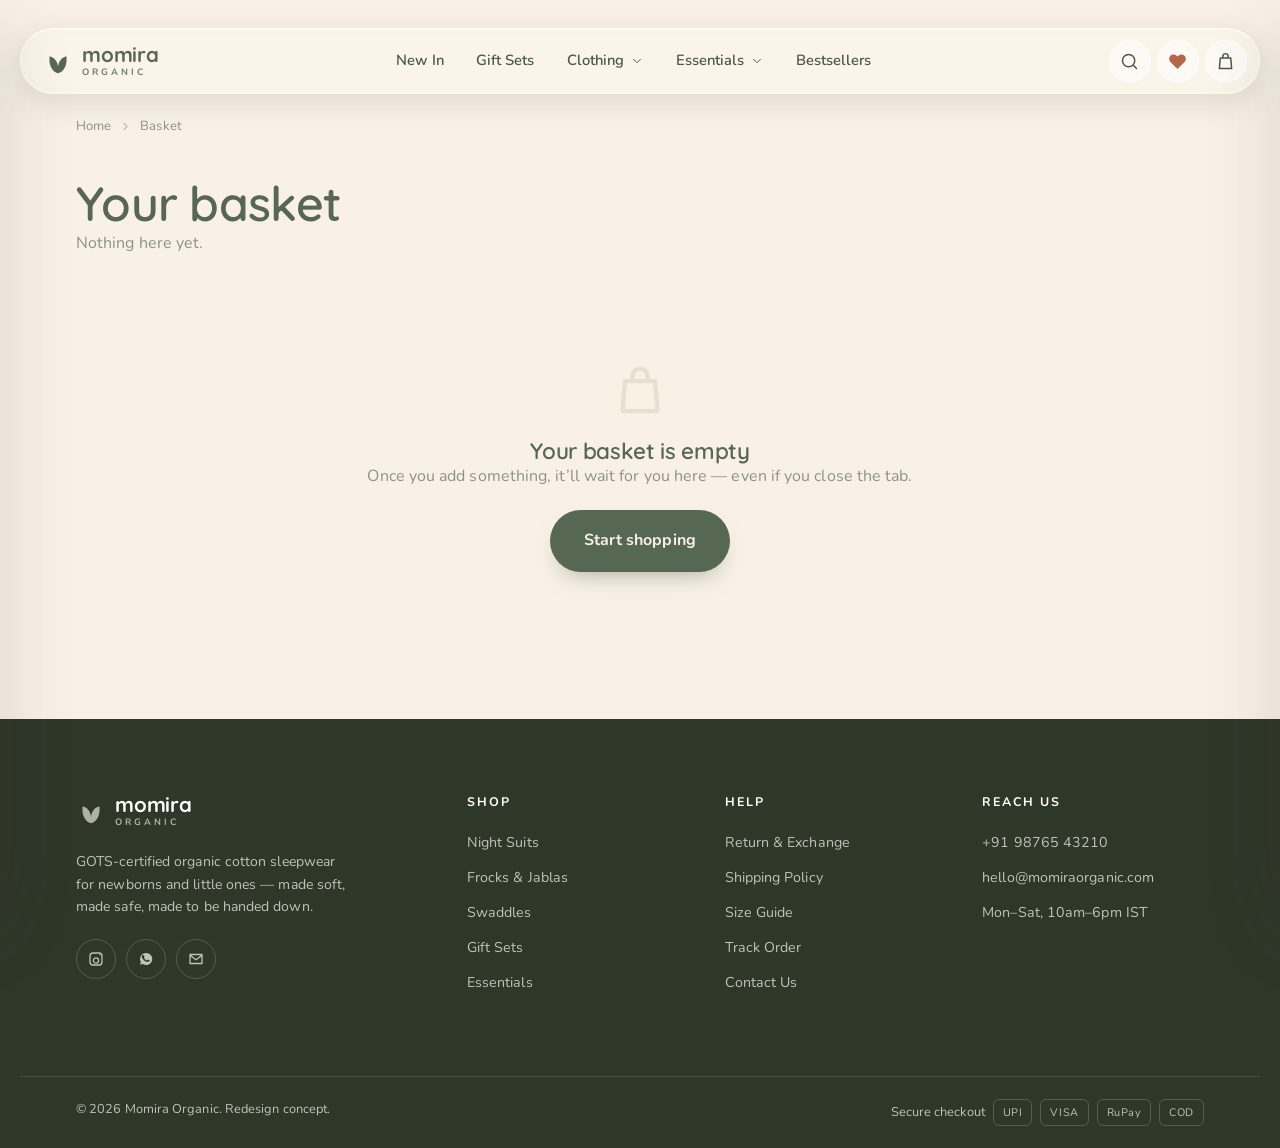
==== commit c47c84bc: "Rebrand: Parentree -> Momira Organic (Ivory + Sage), redesign hero and product cards Full rebrand pe" ====
--- a/cart.html
+++ b/cart.html
@@ -3,14 +3,14 @@
 <head>
 <meta charset="UTF-8">
 <meta name="viewport" content="width=device-width, initial-scale=1">
-<title>Your basket — Parentree Organics</title>
+<title>Your basket — Momira Organic</title>
 <meta name="robots" content="noindex">
-<meta name="theme-color" content="#E1F1FD">
+<meta name="theme-color" content="#F9F1E6">
 <link rel="preconnect" href="https://fonts.googleapis.com">
 <link rel="preconnect" href="https://fonts.gstatic.com" crossorigin>
 <link href="https://fonts.googleapis.com/css2?family=Quicksand:wght@400;500;600;700&family=Nunito:ital,wght@0,400;0,500;0,600;0,700;0,800;1,400;1,600&display=swap" rel="stylesheet">
 <link rel="stylesheet" href="assets/css/styles.css">
-<link rel="icon" href="data:image/svg+xml,%3Csvg xmlns='http://www.w3.org/2000/svg' viewBox='0 0 32 32'%3E%3Cpath d='M16 3C9 6 5 12 5 19c0 5 3 9 8 10 0-9 2-15 5-19-1 6-1 12-1 18 6-1 12-6 12-15C29 8 25 4 16 3Z' fill='%234A93D9'/%3E%3C/svg%3E">
+<link rel="icon" href="data:image/svg+xml,%3Csvg xmlns='http://www.w3.org/2000/svg' viewBox='0 0 32 32'%3E%3Cpath d='M16 3C9 6 5 12 5 19c0 5 3 9 8 10 0-9 2-15 5-19-1 6-1 12-1 18 6-1 12-6 12-15C29 8 25 4 16 3Z' fill='%23566752'/%3E%3C/svg%3E">
 </head>
 <body data-page="cart">
 <main class="container">
--- a/assets/css/styles.css
+++ b/assets/css/styles.css
@@ -1,7 +1,7 @@
 /* ==========================================================================
-   Parentree Organics — soft editorial redesign
-   Palette: Sky & Sunshine (sky blue · sunshine yellow · blush · paper white)
-   Type: Fraunces (display) / DM Sans (text) · floating glass pill nav
+   MOMIRA ORGANIC — brand system
+   Palette: Warm Ivory + Deep Sage (Option 02) · rounded Quicksand / Nunito
+   Design tokens per brand specification — see README for the source doc.
    ========================================================================== */
 
 /* ---------- reset ---------- */
@@ -13,65 +13,64 @@
 button { background: none; border: 0; cursor: pointer; }
 a { color: inherit; text-decoration: none; }
 ul, ol { list-style: none; }
-:focus-visible { outline: 2px solid var(--sky-600); outline-offset: 3px; border-radius: 4px; }
+:focus-visible { outline: 2px solid var(--sage-600); outline-offset: 3px; border-radius: 4px; }
 [hidden] { display: none !important; }
 
 /* ---------- tokens ---------- */
 :root {
   color-scheme: light;
 
-  --paper:   #F7FBFF;
-  --paper-2: #EDF5FD;
-  --paper-3: #E3F0FB;
-
-  --sky-50:  #F1F8FF;
-  --sky-100: #E1F1FD;
-  --sky-200: #B3E2FD;
-  --sky-300: #97D4FB;
-  --sky-400: #90CAF9;
-  --sky-500: #6DB2F0;
-  --sky-600: #4A93D9;
-  --sky-700: #3877B4;
-  --sky-800: #2C5C8C;
-
-  --sun-100: #FFFBEA;
-  --sun-200: #FFF4C3;
-  --sun-300: #FCE79A;
-  --sun-400: #F4CF64;
-
-  --blush-100: #FFF1F5;
-  --blush-200: #FFCCDB;
-  --blush-300: #F8B4CB;
-  --blush-500: #E86E97;
-
-  --ink:      #26333F;
-  --ink-soft: #45535F;
-  --body:     #55636E;
-  --muted:    #8996A2;
-  --line:     #E1EAF2;
+  /* Warm Ivory family — primary field, 50–65% of the page */
+  --ivory:      #F9F1E6;
+  --ivory-deep: #F1E6D3;
+  --sage-tint:  #E7ECDD;
+
+  /* Deep Sage family — logo, headings, buttons, icons, 20–30% */
+  --sage-50:  #F1F4EC;
+  --sage-100: #E3E9D9;
+  --sage-200: #C8D2BA;
+  --sage-300: #AEB2A1;  /* Sage Mist */
+  --sage-400: #8E9884;
+  --sage-500: #6E7D67;
+  --sage-600: #566752;  /* Deep Sage — primary */
+  --sage-700: #444F40;
+  --sage-800: #2F3729;
+
+  /* supporting accents — used sparingly (0–5%) */
+  --taupe:            #9C8F80;  /* Warm Taupe */
+  --dusty-blue:       #B7C6CC;  /* seasonal accent */
+  --blush-beige:      #EADDD3;  /* soft accent */
+  --blush-beige-deep: #E2CBB9;
+  --clay:             #B5674A;  /* sale / attention — not in the brand book; kept minimal and warm */
+  --gold:              #B99A5B; /* star ratings */
+
+  --ink:      #566752;  /* Deep Sage — headings */
+  --ink-soft: #4B5747;
+  --body:     #5C6756;
+  --muted:    #8B9483;
+  --line:     #E6E0CF;
   --white:    #ffffff;
 
-  --sale: var(--blush-500);
-  --bg: var(--paper);
-  --surface: #ffffff;
-  --surface-2: var(--paper-2);
-
-  --glass-bg:  rgba(255, 255, 255, .74);
-  --glass-bg-solid: rgba(255, 255, 255, .88);
-  --glass-brd: rgba(255, 255, 255, .85);
-  --glass-blur: blur(20px) saturate(170%);
-
-  --r-xs: 10px;
-  --r-sm: 14px;
-  --r:    20px;
-  --r-lg: 28px;
-  --r-xl: 40px;
+  --bg: var(--ivory);
+  --surface: #FFFEFA;
+  --surface-2: var(--ivory-deep);
+
+  --glass-bg:       rgba(249, 244, 235, .82);
+  --glass-bg-solid: rgba(250, 245, 237, .96);
+  --glass-brd:      rgba(255, 255, 255, .7);
+  --glass-blur:     blur(12px) saturate(130%);
+
+  --r-xs: 8px;
+  --r-sm: 12px;
+  --r:    16px;
+  --r-lg: 20px;
+  --r-xl: 30px;
   --r-pill: 999px;
 
-  --sh-sm: 0 3px 16px rgba(41, 74, 110, .07);
-  --sh-md: 0 18px 44px rgba(41, 74, 110, .11);
-  --sh-lg: 0 34px 80px rgba(41, 74, 110, .17);
-  --sh-glass: 0 10px 44px rgba(41, 74, 110, .14);
+  --sh-sm: 0 3px 14px rgba(57, 63, 47, .08);
+  --sh-md: 0 16px 38px rgba(57, 63, 47, .12);
+  --sh-lg: 0 30px 70px rgba(57, 63, 47, .16);
+  --sh-glass: 0 10px 34px rgba(57, 63, 47, .14);
 
   --ff-display: "Quicksand", "Century Gothic", "Trebuchet MS", sans-serif;
   --ff-text: "Nunito", "Segoe UI", system-ui, -apple-system, sans-serif;
@@ -101,8 +100,8 @@
   line-height: 1.12;
   letter-spacing: -.015em;
 }
-.display { font-size: clamp(2.6rem, 6.4vw, 4.7rem); font-weight: 700; letter-spacing: -.028em; line-height: 1.05; }
-h2.section-title { font-size: clamp(1.9rem, 4.1vw, 2.95rem); font-weight: 700; }
+.display { font-size: clamp(2.5rem, 6vw, 4.3rem); font-weight: 700; letter-spacing: -.026em; line-height: 1.06; }
+h2.section-title { font-size: clamp(1.9rem, 4.1vw, 2.85rem); font-weight: 700; }
 h3 { font-size: clamp(1.12rem, 2.1vw, 1.4rem); }
 em { font-style: italic; }
 .italic { font-style: normal; }
@@ -110,10 +109,10 @@
 .eyebrow {
   font-family: var(--ff-text);
   font-size: .72rem;
-  font-weight: 600;
+  font-weight: 700;
   letter-spacing: .2em;
   text-transform: uppercase;
-  color: var(--sky-700);
+  color: var(--sage-600);
 }
 
 /* ---------- layout ---------- */
@@ -134,48 +133,48 @@
 
 .link-more {
   display: inline-flex; align-items: center; gap: 8px;
-  font-weight: 600; font-size: .9rem; color: var(--sky-700);
+  font-weight: 700; font-size: .9rem; color: var(--sage-600);
   border-bottom: 1.5px solid transparent; padding-bottom: 2px;
   transition: border-color .25s, gap .25s;
 }
-.link-more:hover { border-color: var(--sky-400); gap: 12px; }
+.link-more:hover { border-color: var(--sage-400); gap: 12px; }
 .link-more svg { width: 16px; height: 16px; }
 
 /* ---------- buttons ---------- */
 .btn {
-  --_bg: var(--sky-600); --_fg: #fff;
+  --_bg: var(--sage-600); --_fg: var(--ivory);
   display: inline-flex; align-items: center; justify-content: center; gap: 10px;
   background: var(--_bg); color: var(--_fg);
-  font-weight: 600; font-size: .95rem; letter-spacing: .01em;
+  font-weight: 700; font-size: .95rem; letter-spacing: .01em;
   padding: 15px 28px; border-radius: var(--r-pill);
   transition: transform .2s var(--ease), box-shadow .25s, background .25s, filter .2s;
-  box-shadow: 0 12px 26px -12px rgba(74, 147, 217, .85);
+  box-shadow: 0 12px 24px -12px rgba(86, 103, 82, .55);
   white-space: nowrap;
 }
-.btn:hover { transform: translateY(-2px); filter: brightness(1.05); box-shadow: 0 20px 34px -14px rgba(74, 147, 217, .9); }
+.btn:hover { transform: translateY(-2px); filter: brightness(1.06); box-shadow: 0 18px 30px -12px rgba(86, 103, 82, .6); }
 .btn:active { transform: translateY(0); }
 .btn svg { width: 18px; height: 18px; }
-.btn--ink { --_bg: var(--ink); box-shadow: 0 12px 26px -12px rgba(38, 51, 63, .6); }
-.btn--sun { --_bg: var(--sun-300); --_fg: var(--ink); box-shadow: 0 12px 26px -12px rgba(244, 207, 100, .9); }
-.btn--light { --_bg: var(--glass-bg-solid); --_fg: var(--ink); box-shadow: var(--sh-sm); border: 1px solid var(--glass-brd); backdrop-filter: var(--glass-blur); }
-.btn--outline { --_bg: transparent; --_fg: var(--sky-700); border: 1.5px solid var(--sky-400); box-shadow: none; }
-.btn--outline:hover { --_bg: var(--sky-600); --_fg: #fff; border-color: var(--sky-600); }
+.btn--ink { --_bg: var(--sage-800); box-shadow: 0 12px 24px -12px rgba(47, 55, 41, .55); }
+.btn--light { --_bg: var(--surface); --_fg: var(--ink); box-shadow: var(--sh-sm); border: 1.5px solid var(--sage-600); }
+.btn--light:hover { --_bg: var(--sage-50); }
+.btn--outline { --_bg: transparent; --_fg: var(--sage-600); border: 1.5px solid var(--sage-400); box-shadow: none; }
+.btn--outline:hover { --_bg: var(--sage-600); --_fg: var(--ivory); border-color: var(--sage-600); }
 .btn--block { display: flex; width: 100%; }
 .btn--lg { padding: 18px 34px; font-size: 1rem; }
 .btn--sm { padding: 11px 18px; font-size: .85rem; }
 .btn[disabled] { opacity: .5; pointer-events: none; }
-.btn--outline[data-wish-btn].is-active { background: var(--blush-500); border-color: var(--blush-500); color: #fff; }
+.btn--outline[data-wish-btn].is-active { background: var(--clay); border-color: var(--clay); color: #fff; }
 .btn--outline[data-wish-btn].is-active svg { fill: currentColor; }
 
 .chip {
   display: inline-flex; align-items: center; gap: 8px;
   padding: 10px 18px; border-radius: var(--r-pill);
   background: var(--surface); border: 1px solid var(--line);
-  font-weight: 500; font-size: .88rem; color: var(--body);
+  font-weight: 600; font-size: .88rem; color: var(--body);
   transition: all .2s var(--ease); white-space: nowrap;
 }
-.chip:hover { border-color: var(--sky-300); color: var(--ink); }
-.chip[aria-pressed="true"], .chip.is-active { background: var(--sky-600); border-color: var(--sky-600); color: #fff; }
+.chip:hover { border-color: var(--sage-400); color: var(--ink); }
+.chip[aria-pressed="true"], .chip.is-active { background: var(--sage-600); border-color: var(--sage-600); color: var(--ivory); }
 .chip svg { width: 16px; height: 16px; }
 
 @keyframes marquee { to { transform: translateX(-50%); } }
@@ -195,11 +194,11 @@
   background: var(--glass-bg);
   -webkit-backdrop-filter: var(--glass-blur); backdrop-filter: var(--glass-blur);
   border: 1px solid var(--glass-brd);
-  box-shadow: 0 10px 40px rgba(41, 74, 110, .16), inset 0 1px 0 rgba(255, 255, 255, .6);
+  box-shadow: 0 8px 30px rgba(57, 63, 47, .14), inset 0 1px 0 rgba(255, 255, 255, .6);
   pointer-events: auto;
   transition: background .3s, box-shadow .3s, transform .3s;
 }
-.site-header.is-stuck .header-inner { background: var(--glass-bg-solid); box-shadow: 0 16px 48px rgba(41, 74, 110, .22); }
+.site-header.is-stuck .header-inner { background: var(--glass-bg-solid); box-shadow: 0 14px 40px rgba(57, 63, 47, .18); }
 @media (max-width: 999px) {
   body:not([data-page="home"]) .site-header::before {
     content: ""; position: absolute; z-index: -1; left: 0; right: 0; top: -14px; height: 96px;
@@ -214,11 +213,11 @@
   .header-inner nav[aria-label="Primary"] { display: block; margin-inline: auto; }
 }
 
-.brand { display: inline-flex; align-items: center; gap: 11px; font-family: var(--ff-display); }
-.brand__mark { width: 32px; height: 32px; color: var(--sky-600); flex: none; }
+.brand { display: inline-flex; align-items: center; gap: 9px; font-family: var(--ff-display); }
+.brand__mark { width: 30px; height: 30px; color: var(--sage-600); flex: none; }
 .brand__name { display: flex; flex-direction: column; line-height: 1; }
-.brand__name b { font-weight: 700; font-size: 1.22rem; color: var(--ink); letter-spacing: -.01em; }
-.brand__name span { font-size: .6rem; letter-spacing: .32em; text-transform: uppercase; color: var(--sky-700); font-family: var(--ff-text); margin-top: 3px; }
+.brand__name b { font-weight: 700; font-size: 1.28rem; color: var(--ink); letter-spacing: -.01em; }
+.brand__name span { font-size: .58rem; letter-spacing: .32em; text-transform: uppercase; color: var(--sage-500); font-family: var(--ff-text); margin-top: 3px; font-weight: 700; }
 
 .primary-nav { display: none; }
 @media (min-width: 1000px) {
@@ -226,7 +225,7 @@
   .primary-nav > li > a, .primary-nav > li > button {
     display: inline-flex; align-items: center; gap: 6px;
     padding: 9px 15px; border-radius: var(--r-pill);
-    font-weight: 500; font-size: .92rem; color: var(--ink-soft);
+    font-weight: 600; font-size: .92rem; color: var(--ink-soft);
     transition: background .2s, color .2s;
   }
   .primary-nav > li > a:hover, .primary-nav > li > button:hover { background: rgba(255, 255, 255, .7); color: var(--ink); }
@@ -243,11 +242,11 @@
   }
   .has-mega:hover .mega, .has-mega:focus-within .mega { opacity: 1; visibility: visible; transform: translateX(-50%) translateY(0); }
   .mega a { display: flex; flex-direction: column; padding: 11px 14px; border-radius: var(--r-sm); transition: background .2s; }
-  .mega a:hover { background: var(--sky-50); }
-  .mega a b { font-weight: 600; color: var(--ink); font-size: .92rem; }
+  .mega a:hover { background: var(--sage-50); }
+  .mega a b { font-weight: 700; color: var(--ink); font-size: .92rem; }
   .mega a small { color: var(--muted); font-size: .8rem; }
-  .mega__promo { grid-column: 1 / -1; margin-top: 6px; padding: 13px 15px; background: var(--sky-50); border-radius: var(--r-sm); font-size: .83rem; color: var(--sky-700); display: flex; align-items: center; gap: 10px; }
-  .mega__promo svg { width: 18px; height: 18px; color: var(--sky-600); }
+  .mega__promo { grid-column: 1 / -1; margin-top: 6px; padding: 13px 15px; background: var(--sage-50); border-radius: var(--r-sm); font-size: .83rem; color: var(--sage-700); display: flex; align-items: center; gap: 10px; }
+  .mega__promo svg { width: 18px; height: 18px; color: var(--sage-600); }
 }
 
 .header-actions { display: flex; align-items: center; gap: 6px; }
@@ -256,23 +255,23 @@
   display: grid; place-items: center; color: var(--ink-soft);
   transition: background .2s, color .2s, transform .15s;
 }
-.header-actions .icon-btn { background: rgba(255, 255, 255, .55); border: 1px solid rgba(255, 255, 255, .8); }
-.icon-btn:hover { background: #fff; color: var(--sky-700); }
+.header-actions .icon-btn { background: rgba(255, 255, 255, .6); border: 1px solid rgba(255, 255, 255, .8); }
+.icon-btn:hover { background: #fff; color: var(--sage-700); }
 .icon-btn:active { transform: scale(.92); }
 .icon-btn svg { width: 21px; height: 21px; }
-.header-actions a[href="wishlist.html"] svg { color: var(--blush-500); }
+.header-actions a[href="wishlist.html"] svg { color: var(--clay); }
 .icon-btn__count {
   position: absolute; top: -2px; right: -2px; min-width: 18px; height: 18px; padding: 0 5px;
-  background: var(--sky-600); color: #fff; font-size: .68rem; font-weight: 700; font-family: var(--ff-text);
+  background: var(--sage-600); color: var(--ivory); font-size: .68rem; font-weight: 700; font-family: var(--ff-text);
   border-radius: var(--r-pill); display: grid; place-items: center; border: 2px solid #fff;
 }
 .icon-btn__count:empty, .icon-btn__count[data-count="0"] { display: none; }
-#menuToggle { display: grid; background: rgba(255, 255, 255, .55); border: 1px solid rgba(255, 255, 255, .8); }
+#menuToggle { display: grid; background: rgba(255, 255, 255, .6); border: 1px solid rgba(255, 255, 255, .8); }
 @media (min-width: 1000px) { #menuToggle { display: none; } }
 
 /* ---------- search overlay ---------- */
 .search-panel {
-  position: fixed; inset: 0; z-index: 90; background: rgba(38, 60, 84, .32);
+  position: fixed; inset: 0; z-index: 90; background: rgba(47, 55, 41, .32);
   backdrop-filter: blur(4px); opacity: 0; visibility: hidden; transition: opacity .3s;
 }
 .search-panel.open { opacity: 1; visibility: visible; }
@@ -287,14 +286,14 @@
 .search-panel__field input:focus { outline: none; }
 .search-results { margin-top: 14px; max-height: 46vh; overflow-y: auto; display: grid; gap: 4px; }
 .search-results a { display: flex; align-items: center; gap: 14px; padding: 10px; border-radius: var(--r-sm); transition: background .2s; }
-.search-results a:hover { background: var(--sky-50); }
-.search-results img { width: 52px; height: 52px; border-radius: 10px; object-fit: cover; background: var(--paper-2); }
-.search-results b { font-weight: 600; color: var(--ink); font-size: .9rem; }
+.search-results a:hover { background: var(--sage-50); }
+.search-results img { width: 52px; height: 52px; border-radius: 10px; object-fit: cover; background: var(--ivory-deep); }
+.search-results b { font-weight: 700; color: var(--ink); font-size: .9rem; }
 .search-results span { color: var(--muted); font-size: .82rem; }
 .search-hint { color: var(--muted); font-size: .85rem; padding: 18px 10px; }
 
 /* ---------- mobile drawer ---------- */
-.drawer-scrim { position: fixed; inset: 0; z-index: 80; background: rgba(38, 60, 84, .4); opacity: 0; visibility: hidden; transition: opacity .3s; }
+.drawer-scrim { position: fixed; inset: 0; z-index: 80; background: rgba(47, 55, 41, .4); opacity: 0; visibility: hidden; transition: opacity .3s; }
 .drawer-scrim.open { opacity: 1; visibility: visible; }
 .mobile-drawer {
   position: fixed; top: 0; left: 0; bottom: 0; z-index: 85; width: min(86vw, 360px);
@@ -306,9 +305,9 @@
 .mobile-drawer__nav { padding: 12px 12px 28px; overflow-y: auto; flex: 1; }
 .mobile-drawer__nav a, .m-acc__head {
   display: flex; align-items: center; justify-content: space-between; gap: 12px;
-  padding: 15px 16px; border-radius: var(--r-sm); font-weight: 500; font-size: 1.02rem; color: var(--ink); width: 100%;
-}
-.mobile-drawer__nav a:hover, .m-acc__head:hover { background: var(--sky-50); }
+  padding: 15px 16px; border-radius: var(--r-sm); font-weight: 600; font-size: 1.02rem; color: var(--ink); width: 100%;
+}
+.mobile-drawer__nav a:hover, .m-acc__head:hover { background: var(--sage-50); }
 .m-acc__head svg { width: 18px; height: 18px; transition: transform .25s; }
 .m-acc.open .m-acc__head svg { transform: rotate(180deg); }
 .m-acc__body { display: none; padding: 2px 0 8px 14px; }
@@ -316,7 +315,7 @@
 .m-acc__body a { font-size: .95rem; color: var(--muted); padding: 11px 16px; }
 .mobile-drawer__foot { padding: 18px 20px; border-top: 1px solid var(--line); display: grid; gap: 8px; font-size: .88rem; color: var(--muted); }
 .mobile-drawer__foot a { display: flex; align-items: center; gap: 10px; padding: 6px 0; }
-.mobile-drawer__foot svg { width: 17px; height: 17px; color: var(--sky-600); }
+.mobile-drawer__foot svg { width: 17px; height: 17px; color: var(--sage-600); }
 
 /* ---------- mobile bottom nav ---------- */
 .bottom-nav { display: none; }
@@ -333,172 +332,182 @@
   }
   .bottom-nav a, .bottom-nav button {
     position: relative; display: flex; flex-direction: column; align-items: center; gap: 4px;
-    padding: 6px 0; font-size: .63rem; font-weight: 600; letter-spacing: .02em;
+    padding: 6px 0; font-size: .63rem; font-weight: 700; letter-spacing: .02em;
     color: var(--muted); transition: color .2s; background: none;
   }
   .bottom-nav .bn-ico { width: 26px; height: 26px; display: grid; place-items: center; }
   .bottom-nav .bn-ico svg { width: 24px; height: 24px; }
-  .bottom-nav a.is-active { color: var(--sky-700); }
-  .bottom-nav a[data-nav="wishlist"] .bn-ico svg { color: var(--blush-500); }
+  .bottom-nav a.is-active { color: var(--sage-700); }
+  .bottom-nav a[data-nav="wishlist"] .bn-ico svg { color: var(--clay); }
   .bottom-nav a.is-active .bn-ico::after {
     content: ""; position: absolute; top: -8px; left: 50%; transform: translateX(-50%);
-    width: 20px; height: 3px; border-radius: var(--r-pill); background: var(--sky-500);
+    width: 20px; height: 3px; border-radius: var(--r-pill); background: var(--sage-500);
   }
   .bottom-nav .bn-center .bn-ico {
     width: 50px; height: 50px; margin-top: -20px; border-radius: var(--r-pill);
-    background: var(--sky-600); color: #fff; box-shadow: 0 12px 24px -8px rgba(74, 147, 217, .9);
+    background: var(--sage-600); color: var(--ivory); box-shadow: 0 12px 22px -8px rgba(86, 103, 82, .6);
     border: 4px solid #fff;
   }
   .bottom-nav .bn-center .bn-ico svg { width: 22px; height: 22px; }
-  .bottom-nav .bn-center { color: var(--sky-700); }
+  .bottom-nav .bn-center { color: var(--sage-700); }
   .bottom-nav .icon-btn__count { top: -2px; right: calc(50% - 20px); }
   body { padding-bottom: 88px; }
 }
 
-/* ---------- hero ---------- */
+/* ==========================================================================
+   HERO — framed portrait on a calm ivory field (not a full-bleed photo wash)
+   ========================================================================== */
 .hero {
   position: relative;
-  display: flex; align-items: center;
-  min-height: min(92vh, 900px);
-  padding-top: calc(var(--pill-h) + 64px);
-  padding-bottom: clamp(60px, 9vw, 120px);
-  background: var(--sky-100) url("../img/bg/hero.jpg") center right / cover no-repeat;
+  background: var(--ivory);
+  padding-top: calc(var(--pill-h) + 50px);
+  padding-bottom: clamp(48px, 7vw, 84px);
   overflow: clip;
 }
-.hero > .container { width: 100%; }
-.hero::before {
-  content: ""; position: absolute; inset: 0;
-  background:
-    linear-gradient(102deg, rgba(247, 251, 255, .96) 0%, rgba(247, 251, 255, .8) 34%, rgba(247, 251, 255, .28) 56%, rgba(247, 251, 255, 0) 72%),
-    linear-gradient(180deg, rgba(247, 251, 255, .55) 0%, rgba(247, 251, 255, 0) 22%);
-}
-.hero__grid { position: relative; z-index: 2; max-width: 620px; }
+.hero__grid { display: grid; gap: clamp(36px, 5vw, 64px); align-items: center; grid-template-columns: 1fr; }
+@media (min-width: 900px) { .hero__grid { grid-template-columns: 1.05fr .95fr; } }
+
+.hero__copy { max-width: 560px; position: relative; z-index: 2; }
 .hero__copy .eyebrow { display: inline-flex; align-items: center; gap: 10px; }
-.hero__copy .eyebrow::before { content: ""; width: 26px; height: 1.5px; background: var(--sky-400); }
-.hero__title { margin: 20px 0 22px; font-weight: 700; letter-spacing: -.03em; }
-.hero__title .italic { color: var(--sky-500); font-weight: 500; }
-.hero__title .heart { display: inline-flex; vertical-align: -0.04em; color: var(--sky-400); margin-left: .16em; }
-.hero__title .heart svg { width: .56em; height: .56em; fill: none; stroke: currentColor; stroke-width: 2.4; }
-.hero__lead { font-size: clamp(1rem, 1.5vw, 1.16rem); max-width: 40ch; color: var(--ink-soft); }
-.hero__cta { display: flex; flex-wrap: wrap; gap: 14px; margin-top: 32px; }
-.hero__trust { display: flex; flex-wrap: wrap; gap: 0; margin-top: 40px; }
-.hero__trust div {
-  display: flex; flex-direction: column; align-items: center; gap: 6px; text-align: center;
-  padding: 4px 22px; font-size: .76rem; color: var(--ink-soft); font-weight: 600;
-  line-height: 1.35;
-}
-.hero__trust div + div { border-left: 1px solid var(--line); }
-.hero__trust svg { width: 24px; height: 24px; color: var(--sky-500); }
-@media (max-width: 860px) {
-  .hero {
-    min-height: 92vh;
-    align-items: flex-start;
-    background-image: url("../img/bg/hero-mobile.jpg");
-    background-position: center top;
-    padding-top: calc(var(--pill-h) + 38px);
-    padding-bottom: 32px;
-  }
-  /* keep the wash tight to the top so the photo reads clearly through the lower half */
-  .hero::before {
-    background: linear-gradient(180deg,
-      rgba(247, 251, 255, .95) 0%,
-      rgba(247, 251, 255, .84) 18%,
-      rgba(247, 251, 255, .52) 34%,
-      rgba(247, 251, 255, .18) 48%,
-      rgba(247, 251, 255, 0) 62%,
-      rgba(247, 251, 255, 0) 100%);
-  }
-  .hero__grid { max-width: 100%; }
-  .hero__copy .eyebrow { font-size: .6rem; letter-spacing: .13em; }
-  .hero__copy .eyebrow::before { width: 20px; }
-  .hero__title,
-  .hero__lead { text-shadow: 0 0 18px rgba(247, 251, 255, .98), 0 0 8px rgba(247, 251, 255, .95), 0 1px 2px rgba(247, 251, 255, .9); }
-  .hero__title { margin: 12px 0 14px; font-size: clamp(2.1rem, 8.6vw, 2.7rem); line-height: 1.04; }
-  .hero__lead { font-size: .93rem; max-width: 30ch; }
-  .hero__cta { gap: 10px; margin-top: 20px; }
+.hero__copy .eyebrow::before { content: ""; width: 26px; height: 1.5px; background: var(--sage-400); }
+.hero__title { margin: 18px 0 20px; font-weight: 700; letter-spacing: -.03em; }
+.hero__title .italic { color: var(--sage-400); font-weight: 500; font-style: normal; }
+.hero__lead { font-size: clamp(1rem, 1.5vw, 1.14rem); max-width: 42ch; color: var(--ink-soft); }
+.hero__cta { display: flex; flex-wrap: wrap; gap: 14px; margin-top: 30px; }
+.hero__trust { display: flex; flex-wrap: wrap; gap: 22px 28px; margin-top: 36px; }
+.hero__trust div { display: flex; align-items: center; gap: 9px; font-size: .84rem; color: var(--ink-soft); font-weight: 700; }
+.hero__trust svg { width: 19px; height: 19px; color: var(--sage-500); flex: none; }
+
+/* the framed photo side */
+.hero__frame-wrap { position: relative; z-index: 1; max-width: 420px; margin-inline: auto; }
+.hero__blob {
+  position: absolute; z-index: -1; inset: 8% -8% 4% 6%;
+  background: var(--sage-tint);
+  border-radius: 42% 58% 64% 36% / 46% 38% 62% 54%;
+}
+.hero__blob2 {
+  position: absolute; z-index: -1; right: -6%; bottom: -6%; width: 40%; aspect-ratio: 1;
+  background: var(--blush-beige); border-radius: 50%; opacity: .8;
+}
+.hero__frame {
+  position: relative; overflow: hidden; aspect-ratio: 4 / 5;
+  border-radius: 52% 52% 18px 18px / 30% 30% 18px 18px;
+  box-shadow: var(--sh-lg);
+  border: 7px solid var(--surface);
+  background: var(--ivory-deep);
+}
+.hero__frame img { width: 100%; height: 100%; object-fit: cover; filter: saturate(.82) sepia(.14) contrast(1.02); }
+.hero__seal {
+  position: absolute; z-index: 3; left: -18px; bottom: 10%;
+  width: 92px; height: 92px; border-radius: 50%;
+  background: var(--sage-600); color: var(--ivory);
+  display: flex; align-items: center; justify-content: center; text-align: center;
+  box-shadow: var(--sh-md);
+  border: 2px dashed rgba(255, 255, 255, .55);
+  font-family: var(--ff-display); font-weight: 700; font-size: .64rem; letter-spacing: .01em; line-height: 1.3;
+  transform: rotate(-9deg);
+  padding: 6px;
+}
+.hero__note {
+  position: absolute; z-index: 3; right: -10px; top: 8%;
+  background: var(--surface); border-radius: var(--r); padding: 10px 14px;
+  box-shadow: var(--sh-md); display: flex; align-items: center; gap: 8px;
+  font-size: .76rem; font-weight: 700; color: var(--ink); max-width: 168px;
+}
+.hero__note svg { width: 17px; height: 17px; color: var(--sage-500); flex: none; }
+
+@media (max-width: 899px) {
+  .hero__frame-wrap { max-width: 300px; }
+  .hero__seal { width: 78px; height: 78px; font-size: .58rem; left: -12px; }
+  .hero__note { display: none; }
+}
+@media (max-width: 640px) {
+  .hero { padding-top: calc(var(--pill-h) + 34px); }
+  .hero__title { font-size: clamp(2.05rem, 8.4vw, 2.6rem); line-height: 1.06; }
+  .hero__lead { font-size: .95rem; }
   .hero__cta .btn { flex: 1 1 100%; }
-  .hero__trust {
-    margin-top: 26px; justify-content: space-around; gap: 0;
-    background: rgba(255, 255, 255, .5);
-    -webkit-backdrop-filter: blur(16px) saturate(1.6); backdrop-filter: blur(16px) saturate(1.6);
-    border: 1px solid rgba(255, 255, 255, .72);
-    border-radius: 18px; padding: 12px 2px;
-    box-shadow: 0 12px 34px rgba(41, 74, 110, .15);
-  }
-  .hero__trust div { padding: 2px 6px; font-size: .68rem; gap: 5px; line-height: 1.3; }
-  .hero__trust svg { width: 20px; height: 20px; }
-  .hero__trust div + div { border-left-color: rgba(41, 74, 110, .12); }
+  .hero__trust { gap: 16px 22px; margin-top: 28px; }
+  .hero__trust div { font-size: .78rem; }
 }
 
 /* ---------- logo / trust strip ---------- */
 .logo-strip { border-block: 1px solid var(--line); background: var(--surface-2); }
 .logo-strip__track { display: flex; align-items: center; gap: 56px; padding: 18px 0; overflow: hidden; white-space: nowrap; }
 .logo-strip__row { display: flex; align-items: center; gap: 56px; animation: marquee 34s linear infinite; }
-.logo-strip__row span { display: inline-flex; align-items: center; gap: 12px; font-family: var(--ff-display); font-size: 1.05rem; color: var(--sky-700); }
-.logo-strip__row svg { width: 20px; height: 20px; color: var(--sky-400); }
+.logo-strip__row span { display: inline-flex; align-items: center; gap: 12px; font-family: var(--ff-display); font-size: 1.05rem; font-weight: 600; color: var(--sage-700); }
+.logo-strip__row svg { width: 20px; height: 20px; color: var(--sage-400); }
 
 /* ---------- category rail ---------- */
 .cat-rail { display: flex; gap: 12px; overflow-x: auto; padding: 4px 0 14px; scrollbar-width: none; scroll-snap-type: x proximity; }
 .cat-rail::-webkit-scrollbar { display: none; }
 .cat-rail .chip { scroll-snap-align: start; padding: 12px 20px; }
 
-/* ---------- product card ---------- */
-.product-grid { display: grid; gap: clamp(14px, 2vw, 28px); grid-template-columns: repeat(2, 1fr); }
+/* ==========================================================================
+   PRODUCT CARD — layered "postcard" with a stamp badge (not a generic tile)
+   ========================================================================== */
+.product-grid { display: grid; gap: clamp(18px, 2.4vw, 32px); grid-template-columns: repeat(2, 1fr); }
 @media (min-width: 720px) { .product-grid { grid-template-columns: repeat(3, 1fr); } }
 @media (min-width: 1060px) { .product-grid--4 { grid-template-columns: repeat(4, 1fr); } }
 
 .card {
-  position: relative; background: var(--surface); border-radius: var(--r-lg);
-  padding: 12px; border: 1px solid var(--line);
-  transition: transform .3s var(--ease), box-shadow .3s, border-color .3s;
-  display: flex; flex-direction: column;
-}
-.card:hover { transform: translateY(-6px); box-shadow: var(--sh-md); border-color: transparent; }
-.card__media { position: relative; border-radius: var(--r); overflow: hidden; aspect-ratio: 1; background: var(--paper-2); }
+  position: relative; background: var(--surface); border-radius: var(--r);
+  padding: 10px 10px 14px; border: 1px solid var(--line);
+  transition: transform .28s var(--ease), box-shadow .28s;
+}
+.card::before {
+  content: ""; position: absolute; inset: 0; z-index: -1;
+  background: var(--sage-tint); border-radius: inherit;
+  transform: translate(7px, 8px);
+  transition: transform .28s var(--ease), background .28s;
+}
+.card:hover { transform: translate(-3px, -4px); }
+.card:hover::before { transform: translate(10px, 12px); background: var(--blush-beige); }
+
+.card__media { position: relative; border-radius: var(--r-sm); overflow: hidden; aspect-ratio: 1; background: var(--ivory-deep); }
 .card__media img { width: 100%; height: 100%; object-fit: cover; transition: transform .6s var(--ease); }
 .card:hover .card__media img { transform: scale(1.05); }
 .card__badge {
-  position: absolute; top: 12px; left: 12px; z-index: 2;
-  background: var(--glass-bg-solid); -webkit-backdrop-filter: blur(8px); backdrop-filter: blur(8px);
-  color: var(--ink); border: 1px solid var(--glass-brd);
-  font-size: .66rem; font-weight: 700; letter-spacing: .04em; text-transform: uppercase;
-  padding: 6px 11px; border-radius: var(--r-pill); box-shadow: var(--sh-sm);
-}
-.card__badge--sale { background: var(--blush-500); color: #fff; border-color: transparent; }
-.card__badge--bestseller { background: var(--sky-600); color: #fff; border-color: transparent; }
+  position: absolute; top: 10px; left: 10px; z-index: 2;
+  background: var(--surface); color: var(--sage-600); border: 1.5px solid var(--sage-600);
+  font-family: var(--ff-display); font-size: .62rem; font-weight: 700; letter-spacing: .03em; text-transform: uppercase;
+  padding: 5px 10px 4px; border-radius: 8px 3px 8px 3px;
+}
+.card__badge--sale { background: var(--clay); color: #fff; border-color: var(--clay); }
+.card__badge--bestseller { background: var(--sage-600); color: var(--ivory); border-color: var(--sage-600); }
 .card__wish {
-  position: absolute; top: 10px; right: 10px; z-index: 2; width: 38px; height: 38px;
-  background: var(--glass-bg-solid); -webkit-backdrop-filter: blur(8px); backdrop-filter: blur(8px);
-  border-radius: var(--r-pill); display: grid; place-items: center; color: var(--muted);
-  transition: transform .2s, background .2s, color .2s;
-}
-.card__wish svg { width: 18px; height: 18px; }
-.card__wish:hover { transform: scale(1.12); color: var(--blush-500); }
-.card__wish.is-active { color: var(--blush-500); background: #fff; box-shadow: 0 3px 12px rgba(232, 110, 151, .35); }
+  position: absolute; top: 9px; right: 9px; z-index: 2; width: 36px; height: 36px;
+  background: var(--surface); border: 1px solid var(--line);
+  border-radius: var(--r-pill); display: grid; place-items: center; color: var(--taupe);
+  transition: transform .2s, background .2s, color .2s, border-color .2s;
+}
+.card__wish svg { width: 17px; height: 17px; }
+.card__wish:hover { transform: scale(1.1); color: var(--clay); border-color: var(--clay); }
+.card__wish.is-active { color: #fff; background: var(--clay); border-color: var(--clay); }
 .card__add {
-  position: absolute; right: 12px; bottom: 12px; z-index: 2; width: 42px; height: 42px;
-  background: var(--sky-600); color: #fff; border-radius: var(--r-pill);
-  display: grid; place-items: center; box-shadow: var(--sh-md);
-  transform: translateY(6px) scale(.85); opacity: 0; transition: all .28s var(--ease);
-}
-.card__add svg { width: 20px; height: 20px; }
+  position: absolute; right: 10px; bottom: 10px; z-index: 2; width: 40px; height: 40px;
+  background: var(--sage-600); color: var(--ivory); border-radius: var(--r-pill);
+  display: grid; place-items: center; box-shadow: var(--sh-sm);
+  transform: translateY(6px) scale(.85); opacity: 0; transition: all .26s var(--ease);
+}
+.card__add svg { width: 19px; height: 19px; }
 .card:hover .card__add { transform: translateY(0) scale(1); opacity: 1; }
-.card__add:hover { background: var(--sky-700); }
+.card__add:hover { background: var(--sage-800); }
 @media (hover: none) { .card__add { opacity: 1; transform: none; } }
 
-.card__body { padding: 14px 8px 6px; display: flex; flex-direction: column; gap: 7px; flex: 1; }
-.card__cat { font-size: .7rem; letter-spacing: .12em; text-transform: uppercase; color: var(--sky-700); font-weight: 600; }
-.card__name { font-family: var(--ff-display); font-size: .98rem; color: var(--ink); line-height: 1.3; font-weight: 600; letter-spacing: -.01em; }
+.card__body { padding: 13px 6px 4px; display: flex; flex-direction: column; gap: 6px; }
+.card__cat { display: flex; align-items: center; gap: 6px; font-size: .66rem; letter-spacing: .1em; text-transform: uppercase; color: var(--sage-600); font-weight: 700; }
+.card__cat::before { content: ""; width: 5px; height: 5px; border-radius: 50%; background: var(--sage-400); flex: none; }
+.card__name { font-family: var(--ff-display); font-size: .98rem; color: var(--ink); line-height: 1.3; font-weight: 700; letter-spacing: -.01em; }
 .card__name a::after { content: ""; position: absolute; inset: 0; z-index: 1; }
-.card__meta { display: flex; align-items: center; gap: 8px; margin-top: auto; padding-top: 4px; }
+.card__meta { display: flex; align-items: center; gap: 8px; margin-top: 4px; flex-wrap: wrap; }
 .card__price { font-weight: 700; color: var(--ink); font-size: 1.02rem; font-family: var(--ff-text); }
 .card__mrp { color: var(--muted); text-decoration: line-through; font-size: .85rem; }
-.card__off { color: var(--sale); font-size: .78rem; font-weight: 700; }
-.card__swatches { display: flex; gap: 5px; margin-top: 2px; }
-.card__swatches i { width: 13px; height: 13px; border-radius: var(--r-pill); border: 1px solid rgba(38, 51, 63, .14); display: block; }
+.card__off { background: var(--clay); color: #fff; font-size: .68rem; font-weight: 700; padding: 2px 7px 1px; border-radius: 6px 2px 6px 2px; }
+.card__swatches { display: flex; gap: 5px; }
+.card__swatches i { width: 12px; height: 12px; border-radius: var(--r-pill); border: 1px solid rgba(47, 55, 41, .18); display: block; }
 
 /* stars */
-.stars { --s: 14px; display: inline-flex; gap: 2px; color: var(--sun-400); }
+.stars { --s: 14px; display: inline-flex; gap: 2px; color: var(--gold); }
 .stars svg { width: var(--s); height: var(--s); }
 .stars .empty { color: var(--line); }
 .rating-line { display: flex; align-items: center; gap: 7px; font-size: .8rem; color: var(--muted); }
@@ -506,52 +515,52 @@
 /* ---------- collection tiles ---------- */
 .tile-grid { display: grid; gap: clamp(12px, 1.6vw, 20px); grid-template-columns: repeat(2, 1fr); }
 @media (min-width: 720px) { .tile-grid { grid-template-columns: repeat(4, 1fr); } }
-.tile { position: relative; border-radius: var(--r-lg); overflow: hidden; aspect-ratio: 3 / 3.5; background: var(--paper-3); display: flex; align-items: flex-end; }
+.tile { position: relative; border-radius: var(--r-lg); overflow: hidden; aspect-ratio: 3 / 3.5; background: var(--sage-tint); display: flex; align-items: flex-end; }
 .tile img { position: absolute; inset: 0; width: 100%; height: 100%; object-fit: cover; transition: transform .6s var(--ease); }
-.tile::after { content: ""; position: absolute; inset: 0; background: linear-gradient(to top, rgba(38, 60, 84, .6), rgba(38, 60, 84, 0) 55%); }
+.tile::after { content: ""; position: absolute; inset: 0; background: linear-gradient(to top, rgba(47, 55, 41, .62), rgba(47, 55, 41, 0) 55%); }
 .tile:hover img { transform: scale(1.06); }
 .tile__label {
   position: relative; z-index: 2; color: #fff; padding: 18px; width: 100%;
   display: flex; align-items: center; justify-content: space-between; gap: 10px;
-  font-family: var(--ff-display); font-size: 1.02rem; font-weight: 600; letter-spacing: -.01em;
+  font-family: var(--ff-display); font-size: 1.02rem; font-weight: 700; letter-spacing: -.01em;
 }
 .tile__label svg { width: 20px; height: 20px; padding: 5px; background: rgba(255, 255, 255, .22); border-radius: var(--r-pill); transition: background .25s, transform .25s; }
-.tile:hover .tile__label svg { background: var(--sky-500); transform: translateX(3px); }
+.tile:hover .tile__label svg { background: var(--sage-500); transform: translateX(3px); }
 
 /* age chips-grid */
 .age-grid { display: grid; gap: clamp(10px, 1.4vw, 18px); grid-template-columns: repeat(3, 1fr); }
 @media (min-width: 720px) { .age-grid { grid-template-columns: repeat(6, 1fr); } }
 .age-card { text-align: center; }
-.age-card__img { border-radius: var(--r); overflow: hidden; aspect-ratio: 1; background: var(--paper-2); box-shadow: var(--sh-sm); }
+.age-card__img { border-radius: var(--r); overflow: hidden; aspect-ratio: 1; background: var(--ivory-deep); box-shadow: var(--sh-sm); }
 .age-card__img img { width: 100%; height: 100%; object-fit: cover; transition: transform .5s var(--ease); }
 .age-card:hover .age-card__img img { transform: scale(1.07); }
-.age-card span { display: block; margin-top: 10px; font-weight: 600; font-size: .85rem; color: var(--ink); }
+.age-card span { display: block; margin-top: 10px; font-weight: 700; font-size: .85rem; color: var(--ink); }
 
 /* ---------- benefits ---------- */
 .benefits {
-  background: linear-gradient(155deg, var(--sky-200), var(--sky-100) 60%, var(--blush-100));
+  background: linear-gradient(155deg, var(--sage-200), var(--sage-100) 60%, var(--blush-beige));
   border-radius: var(--r-xl); padding: clamp(32px, 5vw, 64px);
   border: 1px solid rgba(255, 255, 255, .6);
 }
 .benefits h2 { color: var(--ink); }
-.benefits .eyebrow { color: var(--sky-700); }
+.benefits .eyebrow { color: var(--sage-700); }
 .benefits__grid { display: grid; gap: clamp(20px, 3vw, 40px); grid-template-columns: repeat(2, 1fr); margin-top: 40px; }
 @media (min-width: 860px) { .benefits__grid { grid-template-columns: repeat(4, 1fr); } }
 .benefit { display: flex; flex-direction: column; gap: 12px; }
-.benefit__ico { width: 56px; height: 56px; border-radius: 18px; background: rgba(255, 255, 255, .7); display: grid; place-items: center; color: var(--sky-600); box-shadow: var(--sh-sm); }
-.benefit__ico svg { width: 28px; height: 28px; }
-.benefit b { font-family: var(--ff-display); font-size: 1.6rem; color: var(--ink); font-weight: 700; letter-spacing: -.02em; }
+.benefit__ico { width: 54px; height: 54px; border-radius: 16px; background: rgba(255, 255, 255, .7); display: grid; place-items: center; color: var(--sage-600); box-shadow: var(--sh-sm); }
+.benefit__ico svg { width: 27px; height: 27px; }
+.benefit b { font-family: var(--ff-display); font-size: 1.55rem; color: var(--ink); font-weight: 700; letter-spacing: -.02em; }
 .benefit p { font-size: .86rem; color: var(--ink-soft); }
 
 /* ---------- feature split ---------- */
 .feature-split { display: grid; gap: clamp(28px, 4vw, 64px); align-items: center; grid-template-columns: 1fr; }
 @media (min-width: 900px) { .feature-split { grid-template-columns: 1fr 1fr; } .feature-split.reverse .feature-split__media { order: 2; } }
-.feature-split__media { position: relative; border-radius: var(--r-xl); overflow: hidden; aspect-ratio: 4 / 3.6; box-shadow: var(--sh-md); background: var(--paper-2); }
+.feature-split__media { position: relative; border-radius: var(--r-xl); overflow: hidden; aspect-ratio: 4 / 3.6; box-shadow: var(--sh-md); background: var(--ivory-deep); }
 .feature-split__media img { width: 100%; height: 100%; object-fit: cover; }
 .feature-split__list { display: grid; gap: 14px; margin: 26px 0 30px; }
 .feature-split__list li { display: flex; gap: 13px; align-items: flex-start; }
-.feature-split__list svg { width: 22px; height: 22px; color: var(--sky-500); flex: none; margin-top: 2px; }
-.feature-split__list b { color: var(--ink); font-weight: 600; display: block; font-size: .96rem; }
+.feature-split__list svg { width: 22px; height: 22px; color: var(--sage-500); flex: none; margin-top: 2px; }
+.feature-split__list b { color: var(--ink); font-weight: 700; display: block; font-size: .96rem; }
 .feature-split__list span { font-size: .86rem; color: var(--muted); }
 
 /* ---------- testimonials ---------- */
@@ -561,16 +570,16 @@
 .testi { background: var(--surface); border: 1px solid var(--line); border-radius: var(--r-lg); padding: 26px 22px; display: flex; flex-direction: column; gap: 14px; }
 .testi__quote { font-family: var(--ff-text); color: var(--ink); font-size: .96rem; line-height: 1.6; font-weight: 500; flex: 1; }
 .testi__who { display: flex; align-items: center; gap: 11px; }
-.testi__avatar { width: 40px; height: 40px; border-radius: var(--r-pill); background: var(--sky-200); color: var(--sky-800); display: grid; place-items: center; font-weight: 700; font-size: .9rem; }
+.testi__avatar { width: 40px; height: 40px; border-radius: var(--r-pill); background: var(--sage-200); color: var(--sage-800); display: grid; place-items: center; font-weight: 700; font-size: .9rem; }
 .testi__who b { font-size: .88rem; color: var(--ink); display: block; font-weight: 700; }
 .testi__who span { font-size: .78rem; color: var(--muted); }
 
 /* ---------- instagram ---------- */
 .ig-grid { display: grid; gap: 8px; grid-template-columns: repeat(3, 1fr); }
 @media (min-width: 720px) { .ig-grid { grid-template-columns: repeat(6, 1fr); } }
-.ig-grid a { position: relative; aspect-ratio: 1; border-radius: var(--r-sm); overflow: hidden; background: var(--paper-2); }
+.ig-grid a { position: relative; aspect-ratio: 1; border-radius: var(--r-sm); overflow: hidden; background: var(--ivory-deep); }
 .ig-grid img { width: 100%; height: 100%; object-fit: cover; transition: transform .5s var(--ease); }
-.ig-grid a::after { content: ""; position: absolute; inset: 0; background: rgba(38, 60, 84, .26); opacity: 0; transition: opacity .3s; }
+.ig-grid a::after { content: ""; position: absolute; inset: 0; background: rgba(47, 55, 41, .26); opacity: 0; transition: opacity .3s; }
 .ig-grid a:hover img { transform: scale(1.08); }
 .ig-grid a:hover::after { opacity: 1; }
 .ig-grid svg { position: absolute; inset: 0; margin: auto; width: 22px; height: 22px; color: #fff; opacity: 0; transition: opacity .3s; z-index: 2; }
@@ -578,31 +587,31 @@
 
 /* ---------- newsletter ---------- */
 .newsletter {
-  background: linear-gradient(135deg, var(--sun-200), var(--blush-200));
+  background: var(--blush-beige);
   border-radius: var(--r-xl); padding: clamp(34px, 5vw, 68px); text-align: center;
   position: relative; overflow: hidden; border: 1px solid rgba(255, 255, 255, .6);
 }
-.newsletter::before, .newsletter::after { content: ""; position: absolute; border-radius: 50%; background: rgba(255, 255, 255, .38); }
+.newsletter::before, .newsletter::after { content: ""; position: absolute; border-radius: 50%; background: rgba(255, 255, 255, .4); }
 .newsletter::before { width: 200px; height: 200px; top: -80px; left: -60px; }
 .newsletter::after { width: 260px; height: 260px; bottom: -120px; right: -70px; }
 .newsletter > * { position: relative; z-index: 2; }
-.newsletter .eyebrow { color: var(--ink-soft); }
+.newsletter .eyebrow { color: var(--sage-700); }
 .newsletter form { display: flex; gap: 10px; max-width: 460px; margin: 24px auto 0; flex-wrap: wrap; }
 .newsletter input { flex: 1; min-width: 200px; padding: 15px 20px; border-radius: var(--r-pill); border: 1px solid rgba(255, 255, 255, .8); background: rgba(255, 255, 255, .85); font-size: .95rem; }
-.newsletter input:focus { outline: none; border-color: var(--sky-500); }
+.newsletter input:focus { outline: none; border-color: var(--sage-500); }
 @media (max-width: 480px) { .newsletter form .btn { flex: 1 1 100%; } }
 
 /* ---------- footer ---------- */
-.site-footer { background: #21374C; color: rgba(233, 242, 250, .72); margin-top: clamp(40px, 6vw, 90px); }
+.site-footer { background: var(--sage-800); color: rgba(241, 244, 236, .74); margin-top: clamp(40px, 6vw, 90px); }
 .site-footer a:hover { color: #fff; }
 .footer-top { display: grid; gap: 36px; padding-block: clamp(46px, 6vw, 76px); grid-template-columns: 1fr; }
 @media (min-width: 760px) { .footer-top { grid-template-columns: 1.6fr 1fr 1fr 1fr; } }
 .footer-brand .brand__name b { color: #fff; }
-.footer-brand .brand__name span { color: var(--sky-300); }
+.footer-brand .brand__name span { color: var(--sage-300); }
 .footer-brand p { margin: 16px 0 20px; font-size: .88rem; max-width: 34ch; }
 .footer-social { display: flex; gap: 10px; }
 .footer-social a { width: 40px; height: 40px; border-radius: var(--r-pill); border: 1px solid rgba(255, 255, 255, .18); display: grid; place-items: center; transition: background .2s, border-color .2s; }
-.footer-social a:hover { background: var(--sky-600); border-color: var(--sky-600); }
+.footer-social a:hover { background: var(--sage-600); border-color: var(--sage-600); }
 .footer-social svg { width: 18px; height: 18px; }
 .footer-col h4 { color: #fff; font-family: var(--ff-text); font-size: .78rem; letter-spacing: .16em; text-transform: uppercase; font-weight: 700; margin-bottom: 16px; }
 .footer-col a { display: block; padding: 6px 0; font-size: .89rem; }
@@ -622,13 +631,13 @@
 .toast-wrap { position: fixed; left: 50%; bottom: 104px; transform: translateX(-50%); z-index: 120; display: grid; gap: 10px; width: min(92vw, 380px); }
 @media (min-width: 1000px) { .toast-wrap { bottom: 28px; left: auto; right: 28px; transform: none; } }
 .toast {
-  background: var(--ink); color: #fff; border-radius: var(--r); padding: 14px 16px;
+  background: var(--sage-800); color: #fff; border-radius: var(--r); padding: 14px 16px;
   display: flex; align-items: center; gap: 12px; box-shadow: var(--sh-lg);
   animation: toast-in .35s var(--ease); font-size: .9rem;
 }
 .toast.out { animation: toast-out .3s var(--ease) forwards; }
-.toast svg { width: 20px; height: 20px; color: var(--sky-300); flex: none; }
-.toast a { margin-left: auto; font-weight: 700; color: var(--sky-300); font-size: .82rem; }
+.toast svg { width: 20px; height: 20px; color: var(--sage-300); flex: none; }
+.toast a { margin-left: auto; font-weight: 700; color: var(--sage-300); font-size: .82rem; }
 @keyframes toast-in { from { opacity: 0; transform: translateY(16px); } }
 @keyframes toast-out { to { opacity: 0; transform: translateY(16px); } }
 
@@ -643,23 +652,23 @@
 .cart-drawer__head h3 { font-size: 1.15rem; }
 .cart-progress { padding: 16px 22px; border-bottom: 1px solid var(--line); font-size: .82rem; color: var(--muted); display: flex; flex-direction: column; gap: 8px; }
 .cart-progress > span:first-child { display: block; }
-.cart-progress > span:first-child svg { display: inline-block; width: 14px; height: 14px; vertical-align: -2px; margin-right: 5px; color: var(--sky-600); }
-.cart-progress__bar { height: 6px; border-radius: var(--r-pill); background: var(--paper-3); overflow: hidden; }
-.cart-progress__fill { height: 100%; background: linear-gradient(90deg, var(--sky-300), var(--sky-600)); border-radius: inherit; transition: width .5s var(--ease); }
+.cart-progress > span:first-child svg { display: inline-block; width: 14px; height: 14px; vertical-align: -2px; margin-right: 5px; color: var(--sage-600); }
+.cart-progress__bar { height: 6px; border-radius: var(--r-pill); background: var(--sage-tint); overflow: hidden; }
+.cart-progress__fill { height: 100%; background: linear-gradient(90deg, var(--sage-300), var(--sage-600)); border-radius: inherit; transition: width .5s var(--ease); }
 .cart-items { flex: 1; overflow-y: auto; padding: 12px 22px; display: grid; gap: 14px; align-content: start; }
 .cart-item { display: grid; grid-template-columns: 74px 1fr auto; gap: 14px; padding-bottom: 14px; border-bottom: 1px solid var(--line); }
 .cart-item:last-child { border-bottom: 0; }
-.cart-item__img { width: 74px; height: 84px; border-radius: var(--r-sm); object-fit: cover; background: var(--paper-2); }
-.cart-item__name { font-weight: 600; color: var(--ink); font-size: .88rem; line-height: 1.3; }
+.cart-item__img { width: 74px; height: 84px; border-radius: var(--r-sm); object-fit: cover; background: var(--ivory-deep); }
+.cart-item__name { font-weight: 700; color: var(--ink); font-size: .88rem; line-height: 1.3; }
 .cart-item__opt { font-size: .76rem; color: var(--muted); margin-top: 2px; }
 .cart-item__price { font-weight: 700; color: var(--ink); font-size: .88rem; margin-top: 6px; }
 .qty { display: inline-flex; align-items: center; gap: 2px; border: 1px solid var(--line); border-radius: var(--r-pill); background: var(--surface); margin-top: 8px; }
 .qty button { width: 28px; height: 28px; display: grid; place-items: center; color: var(--ink-soft); border-radius: var(--r-pill); }
-.qty button:hover { background: var(--sky-50); }
+.qty button:hover { background: var(--sage-50); }
 .qty span { min-width: 22px; text-align: center; font-weight: 700; font-size: .82rem; }
 .qty svg { width: 13px; height: 13px; }
 .cart-item__remove { font-size: .74rem; color: var(--muted); text-decoration: underline; margin-top: 8px; }
-.cart-item__remove:hover { color: var(--sale); }
+.cart-item__remove:hover { color: var(--clay); }
 .cart-drawer__foot { border-top: 1px solid var(--line); padding: 20px 22px calc(20px + env(safe-area-inset-bottom)); background: var(--surface); }
 .cart-line { display: flex; justify-content: space-between; font-size: .86rem; margin-bottom: 8px; }
 .cart-line--total { font-size: 1.05rem; font-weight: 700; color: var(--ink); margin: 12px 0 16px; padding-top: 12px; border-top: 1px solid var(--line); }
@@ -669,27 +678,27 @@
 /* ---------- breadcrumb ---------- */
 .breadcrumb { display: flex; align-items: center; gap: 8px; font-size: .82rem; color: var(--muted); padding-block: 20px; flex-wrap: wrap; }
 main > .breadcrumb:first-child { margin-top: calc(var(--pill-h) + 30px); }
-.breadcrumb a:hover { color: var(--sky-700); }
+.breadcrumb a:hover { color: var(--sage-700); }
 .breadcrumb svg { width: 13px; height: 13px; }
 
 /* ---------- PDP ---------- */
 .pdp { display: grid; gap: clamp(28px, 4vw, 60px); grid-template-columns: 1fr; padding-top: 8px; }
 @media (min-width: 900px) { .pdp { grid-template-columns: 1.05fr 1fr; align-items: start; } }
 .pdp__gallery { display: grid; gap: 12px; position: sticky; top: calc(var(--pill-h) + 30px); }
-.pdp__main { border-radius: var(--r-xl); overflow: hidden; aspect-ratio: 1; background: var(--paper-2); box-shadow: var(--sh-md); }
+.pdp__main { border-radius: var(--r-xl); overflow: hidden; aspect-ratio: 1; background: var(--ivory-deep); box-shadow: var(--sh-md); }
 .pdp__main img { width: 100%; height: 100%; object-fit: cover; }
 .pdp__thumbs { display: flex; gap: 10px; }
-.pdp__thumbs button { width: 76px; height: 76px; border-radius: var(--r-sm); overflow: hidden; border: 2px solid transparent; background: var(--paper-2); }
-.pdp__thumbs button.is-active { border-color: var(--sky-500); }
+.pdp__thumbs button { width: 76px; height: 76px; border-radius: var(--r-sm); overflow: hidden; border: 2px solid transparent; background: var(--ivory-deep); }
+.pdp__thumbs button.is-active { border-color: var(--sage-500); }
 .pdp__thumbs img { width: 100%; height: 100%; object-fit: cover; }
 @media (max-width: 899px) { .pdp__gallery { position: static; } }
 
-.pdp__cat { color: var(--sky-700); font-weight: 600; font-size: .74rem; letter-spacing: .14em; text-transform: uppercase; }
+.pdp__cat { color: var(--sage-600); font-weight: 700; font-size: .74rem; letter-spacing: .14em; text-transform: uppercase; }
 .pdp__title { font-size: clamp(1.7rem, 3.4vw, 2.5rem); margin: 10px 0 14px; }
 .pdp__price { display: flex; align-items: baseline; gap: 12px; margin-bottom: 8px; }
 .pdp__price .now { font-size: 1.6rem; font-weight: 700; color: var(--ink); }
 .pdp__price .mrp { color: var(--muted); text-decoration: line-through; }
-.pdp__price .off { background: var(--blush-500); color: #fff; font-size: .74rem; font-weight: 700; padding: 3px 9px; border-radius: var(--r-pill); }
+.pdp__price .off { background: var(--clay); color: #fff; font-size: .74rem; font-weight: 700; padding: 3px 9px; border-radius: var(--r-pill); }
 .pdp__blurb { margin: 18px 0 24px; color: var(--body); max-width: 52ch; }
 .pdp__opt { margin-bottom: 22px; }
 .pdp__opt h4 { font-family: var(--ff-text); font-size: .78rem; letter-spacing: .1em; text-transform: uppercase; color: var(--muted); margin-bottom: 12px; display: flex; gap: 8px; }
@@ -697,62 +706,66 @@
 .swatch-row, .size-row { display: flex; flex-wrap: wrap; gap: 10px; }
 .swatch { width: 40px; height: 40px; border-radius: var(--r-pill); border: 2px solid var(--line); padding: 3px; transition: border-color .2s; }
 .swatch i { display: block; width: 100%; height: 100%; border-radius: inherit; }
-.swatch.is-active { border-color: var(--sky-600); }
-.size-btn { min-width: 54px; padding: 11px 14px; border-radius: var(--r-sm); border: 1.5px solid var(--line); background: var(--surface); font-weight: 600; font-size: .85rem; color: var(--ink); transition: all .2s; }
-.size-btn:hover { border-color: var(--sky-300); }
-.size-btn.is-active { background: var(--sky-600); color: #fff; border-color: var(--sky-600); }
+.swatch.is-active { border-color: var(--sage-600); }
+.size-btn { min-width: 54px; padding: 11px 14px; border-radius: var(--r-sm); border: 1.5px solid var(--line); background: var(--surface); font-weight: 700; font-size: .85rem; color: var(--ink); transition: all .2s; }
+.size-btn:hover { border-color: var(--sage-300); }
+.size-btn.is-active { background: var(--sage-600); color: var(--ivory); border-color: var(--sage-600); }
 .pdp__buy { display: flex; gap: 12px; align-items: center; margin: 26px 0 18px; }
 .pdp__buy .qty { margin-top: 0; height: 52px; padding: 0 4px; }
 .pdp__buy .qty button { width: 36px; height: 36px; }
 .pdp__buy .btn { flex: 1; height: 52px; }
 .pdp__assurances { display: grid; gap: 12px; padding: 20px; background: var(--surface); border: 1px solid var(--line); border-radius: var(--r); margin-top: 20px; }
 .pdp__assurances div { display: flex; gap: 12px; align-items: center; font-size: .86rem; }
-.pdp__assurances svg { width: 20px; height: 20px; color: var(--sky-500); flex: none; }
+.pdp__assurances svg { width: 20px; height: 20px; color: var(--sage-500); flex: none; }
 .pdp__accordion { margin-top: 8px; }
 .acc-item { border-bottom: 1px solid var(--line); }
-.acc-item__head { display: flex; justify-content: space-between; align-items: center; width: 100%; padding: 18px 0; font-weight: 600; color: var(--ink); font-size: .95rem; }
+.acc-item__head { display: flex; justify-content: space-between; align-items: center; width: 100%; padding: 18px 0; font-weight: 700; color: var(--ink); font-size: .95rem; }
 .acc-item__head svg { width: 18px; height: 18px; transition: transform .25s; }
 .acc-item.open .acc-item__head svg { transform: rotate(45deg); }
 .acc-item__body { display: none; padding-bottom: 18px; color: var(--body); font-size: .9rem; }
 .acc-item.open .acc-item__body { display: block; }
 .acc-item__body ul { display: grid; gap: 8px; }
 .acc-item__body li { display: flex; gap: 10px; }
-.acc-item__body li::before { content: "✓"; color: var(--sky-600); font-weight: 700; }
+.acc-item__body li::before { content: "✓"; color: var(--sage-600); font-weight: 700; }
 
 /* sticky mobile buy bar */
 .buy-bar {
   position: fixed; left: 0; right: 0; bottom: 88px; z-index: 65; display: none;
   background: var(--glass-bg-solid); -webkit-backdrop-filter: var(--glass-blur); backdrop-filter: var(--glass-blur);
   border-top: 1px solid var(--glass-brd); padding: 12px 16px calc(12px + env(safe-area-inset-bottom));
-  gap: 12px; align-items: center; box-shadow: 0 -10px 30px rgba(41, 74, 110, .1);
+  gap: 12px; align-items: center; box-shadow: 0 -10px 26px rgba(57, 63, 47, .1);
 }
 .buy-bar b { font-size: 1.05rem; color: var(--ink); }
 .buy-bar .btn { flex: 1; }
 @media (max-width: 899px) { .buy-bar { display: flex; } body.pdp-page { padding-bottom: 164px; } }
 
 /* ---------- shop page ---------- */
-.shop-hero { background: linear-gradient(180deg, var(--sky-100), var(--paper)); border-bottom: 1px solid var(--line); padding-top: calc(var(--pill-h) + 40px); padding-bottom: clamp(24px, 4vw, 44px); }
+.shop-hero { background: linear-gradient(180deg, var(--sage-100), var(--ivory)); border-bottom: 1px solid var(--line); padding-top: calc(var(--pill-h) + 40px); padding-bottom: clamp(24px, 4vw, 44px); }
 .shop-hero h1 { font-size: clamp(2rem, 4.5vw, 3.2rem); }
 .shop-hero p { color: var(--muted); margin-top: 8px; max-width: 50ch; }
+/* plain, non-sticky results bar — scrolls with the page (no overlap with product cards) */
 .shop-toolbar {
-  display: flex; align-items: center; justify-content: space-between; gap: 16px;
-  padding-block: 16px; flex-wrap: wrap;
-  position: relative; background: var(--bg); z-index: 42;
-}
-.shop-toolbar::before {
-  content: ""; position: absolute; z-index: -1; top: 0; bottom: 0; left: 50%;
-  width: 100vw; transform: translateX(-50%);
-  background: var(--bg); border-bottom: 1px solid var(--line);
-}
-@media (min-width: 1000px) {
-  .shop-toolbar { position: sticky; top: calc(var(--pill-h) + 30px); }
-  .shop-toolbar::before { top: -22px; box-shadow: 0 16px 24px -18px rgba(41, 74, 110, .32); }
-}
-.shop-toolbar__count { font-size: .85rem; color: var(--muted); flex: none; }
+  display: flex; align-items: center; gap: 18px;
+  padding-block: 14px 18px; margin-bottom: 6px;
+  border-bottom: 1px solid var(--line);
+}
+.shop-toolbar > .cat-rail {
+  flex: 1; min-width: 0; margin: 0; padding: 4px 0;
+  -webkit-mask: linear-gradient(90deg, #000 92%, transparent);
+  mask: linear-gradient(90deg, #000 92%, transparent);
+}
+.shop-toolbar > .cat-rail .chip { flex: none; }
+.shop-toolbar__end { flex: none; display: flex; align-items: center; gap: 12px; }
+.shop-toolbar__count { font-size: .82rem; color: var(--muted); white-space: nowrap; }
+@media (max-width: 720px) {
+  .shop-toolbar { flex-wrap: wrap; gap: 12px; }
+  .shop-toolbar > .cat-rail { flex: 1 1 100%; order: 2; -webkit-mask: none; mask: none; }
+  .shop-toolbar__end { flex: 1 1 100%; order: 1; justify-content: space-between; }
+}
 .shop-filters { display: flex; gap: 10px; flex-wrap: wrap; align-items: center; }
 .select-wrap { position: relative; }
 .select-wrap svg { position: absolute; right: 14px; top: 50%; transform: translateY(-50%); width: 14px; height: 14px; pointer-events: none; color: var(--muted); }
-.select-wrap select { appearance: none; padding: 11px 38px 11px 16px; border-radius: var(--r-pill); border: 1px solid var(--line); background: var(--surface); font-weight: 500; font-size: .86rem; }
+.select-wrap select { appearance: none; padding: 11px 38px 11px 16px; border-radius: var(--r-pill); border: 1px solid var(--line); background: var(--surface); font-weight: 600; font-size: .86rem; }
 .empty-state { text-align: center; padding: 80px 20px; color: var(--muted); }
 .empty-state svg { width: 60px; height: 60px; color: var(--line); margin: 0 auto 18px; }
 
@@ -762,22 +775,22 @@
 .cart-layout { display: grid; gap: clamp(24px, 3vw, 44px); grid-template-columns: 1fr; align-items: start; }
 @media (min-width: 900px) { .cart-layout { grid-template-columns: 1.6fr 1fr; } }
 .cart-page-item { display: grid; grid-template-columns: 100px 1fr auto; gap: 18px; padding: 18px 0; border-bottom: 1px solid var(--line); }
-.cart-page-item img { width: 100px; height: 118px; object-fit: cover; border-radius: var(--r-sm); background: var(--paper-2); }
+.cart-page-item img { width: 100px; height: 118px; object-fit: cover; border-radius: var(--r-sm); background: var(--ivory-deep); }
 .cart-page-item h3 { font-size: 1.02rem; }
 .summary { background: var(--surface); border: 1px solid var(--line); border-radius: var(--r-lg); padding: 26px; position: sticky; top: calc(var(--pill-h) + 30px); }
 .summary h3 { font-size: 1.2rem; margin-bottom: 18px; }
 .summary__line { display: flex; justify-content: space-between; padding: 8px 0; font-size: .9rem; }
 .summary__line--total { border-top: 1px solid var(--line); margin-top: 10px; padding-top: 16px; font-size: 1.1rem; font-weight: 700; color: var(--ink); }
-.summary__note { display: flex; gap: 10px; align-items: flex-start; background: var(--sky-50); border-radius: var(--r-sm); padding: 12px 14px; font-size: .8rem; color: var(--sky-700); margin: 14px 0; }
-.summary__note svg { width: 16px; height: 16px; color: var(--sky-600); flex: none; margin-top: 2px; }
+.summary__note { display: flex; gap: 10px; align-items: flex-start; background: var(--sage-50); border-radius: var(--r-sm); padding: 12px 14px; font-size: .8rem; color: var(--sage-700); margin: 14px 0; }
+.summary__note svg { width: 16px; height: 16px; color: var(--sage-600); flex: none; margin-top: 2px; }
 .promo-row { display: flex; gap: 8px; margin: 16px 0; }
 .promo-row input { flex: 1; padding: 12px 16px; border: 1px solid var(--line); border-radius: var(--r-pill); font-size: .86rem; }
 
 /* ---------- misc ---------- */
-.pill-tag { display: inline-flex; align-items: center; gap: 7px; background: var(--sky-100); color: var(--sky-700); font-size: .78rem; font-weight: 600; padding: 7px 14px; border-radius: var(--r-pill); }
+.pill-tag { display: inline-flex; align-items: center; gap: 7px; background: var(--sage-100); color: var(--sage-700); font-size: .78rem; font-weight: 700; padding: 7px 14px; border-radius: var(--r-pill); }
 .pill-tag svg { width: 14px; height: 14px; }
-.divider-leaf { display: flex; align-items: center; gap: 16px; color: var(--sky-400); justify-content: center; margin: 8px 0; }
+.divider-leaf { display: flex; align-items: center; gap: 16px; color: var(--sage-400); justify-content: center; margin: 8px 0; }
 .divider-leaf::before, .divider-leaf::after { content: ""; height: 1px; width: 60px; background: var(--line); }
 .divider-leaf svg { width: 20px; height: 20px; }
-.skeleton { background: linear-gradient(90deg, var(--paper-2) 25%, var(--paper) 37%, var(--paper-2) 63%); background-size: 400% 100%; animation: sk 1.4s ease infinite; border-radius: var(--r-sm); }
+.skeleton { background: linear-gradient(90deg, var(--ivory-deep) 25%, var(--ivory) 37%, var(--ivory-deep) 63%); background-size: 400% 100%; animation: sk 1.4s ease infinite; border-radius: var(--r-sm); }
 @keyframes sk { to { background-position: -100% 0; } }
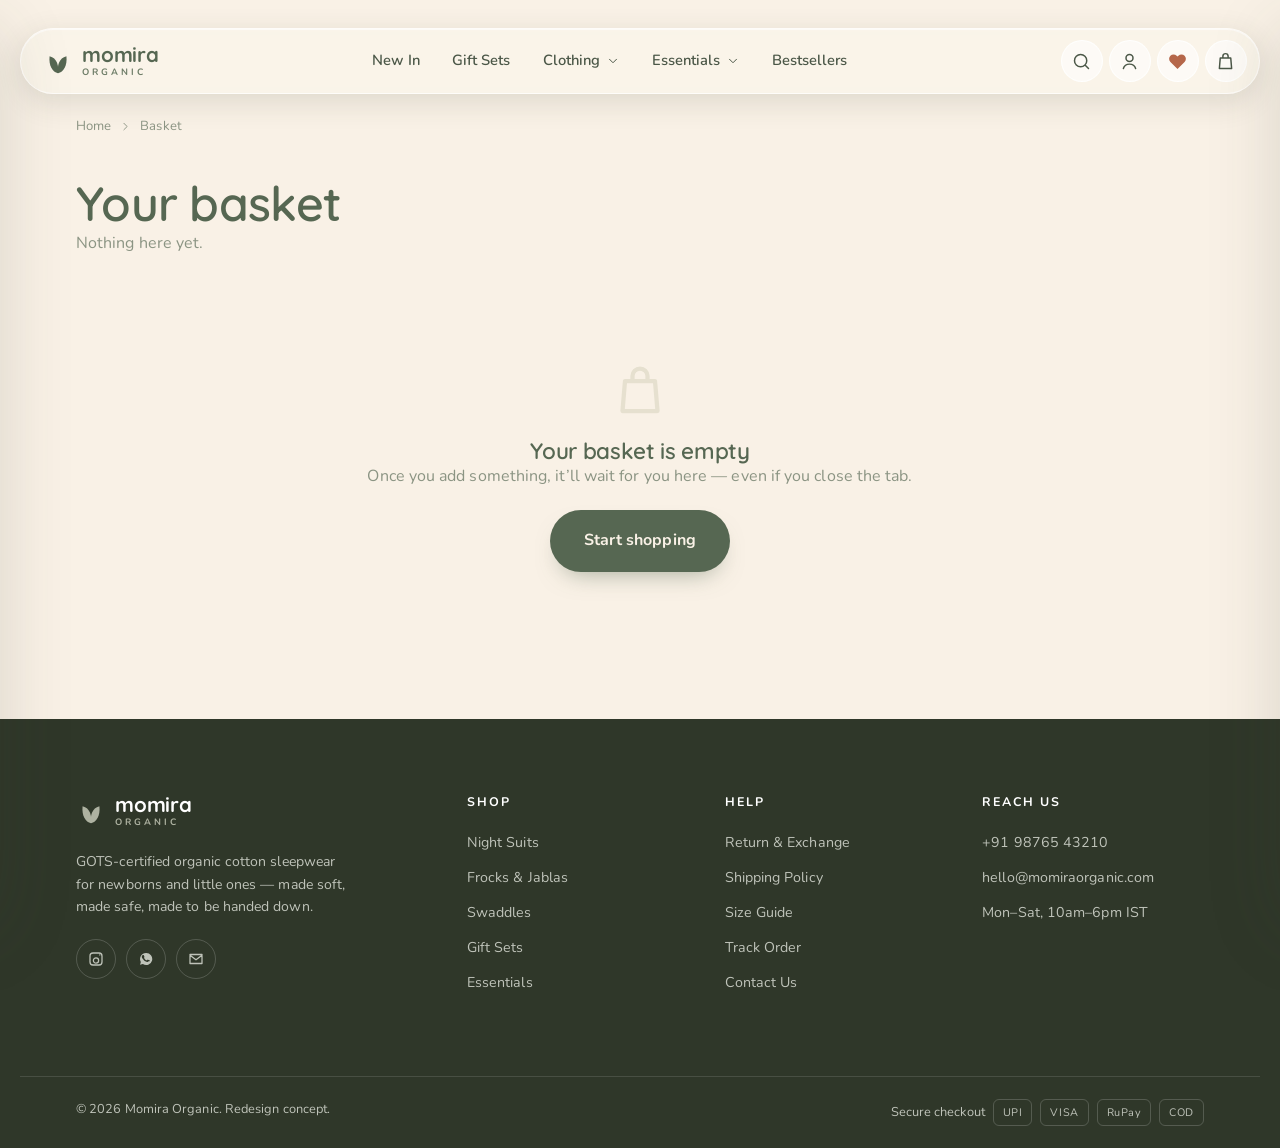
==== commit d2b8ca3d: "Add account gate and live Shopify Storefront API catalog sync Auth adds a local sign-in/sign-up gate" ====
--- a/cart.html
+++ b/cart.html
@@ -20,6 +20,8 @@
 </main>
 
 <script src="assets/js/data.js"></script>
+<script src="assets/js/shopify.js"></script>
+<script src="assets/js/auth.js"></script>
 <script src="assets/js/app.js"></script>
 <script src="assets/js/cart.js"></script>
 </body>
--- a/assets/css/styles.css
+++ b/assets/css/styles.css
@@ -269,6 +269,22 @@
 #menuToggle { display: grid; background: rgba(255, 255, 255, .6); border: 1px solid rgba(255, 255, 255, .8); }
 @media (min-width: 1000px) { #menuToggle { display: none; } }
 
+/* ---------- account ---------- */
+.account-wrap { position: relative; display: none; }
+@media (min-width: 1000px) { .account-wrap { display: flex; } }
+.icon-btn.is-authed { color: var(--sage-700); }
+.icon-btn.is-authed::after {
+  content: ""; position: absolute; top: 3px; right: 3px; width: 9px; height: 9px;
+  border-radius: 50%; background: var(--sage-600); border: 2px solid #fff;
+}
+.account-pop {
+  position: absolute; top: calc(100% + 10px); right: 0; z-index: 61;
+  width: 220px; background: var(--surface); border: 1px solid var(--line);
+  border-radius: var(--r-lg); padding: 16px; box-shadow: var(--sh-lg);
+}
+.account-pop__hi { font-weight: 700; color: var(--ink); font-family: var(--ff-display); margin-bottom: 12px; }
+.account-pop__hint { font-size: .82rem; color: var(--muted); margin-bottom: 12px; }
+
 /* ---------- search overlay ---------- */
 .search-panel {
   position: fixed; inset: 0; z-index: 90; background: rgba(47, 55, 41, .32);
@@ -302,6 +318,11 @@
 }
 .mobile-drawer.open { transform: translateX(0); }
 .mobile-drawer__top { display: flex; align-items: center; justify-content: space-between; padding: 18px 20px; border-bottom: 1px solid var(--line); }
+.m-account { padding: 16px 20px; border-bottom: 1px solid var(--line); display: flex; align-items: center; justify-content: space-between; gap: 12px; }
+.m-account:empty { display: none; }
+.m-account__hi { display: flex; align-items: center; gap: 10px; font-weight: 700; color: var(--ink); font-family: var(--ff-display); }
+.m-account__hi svg { width: 20px; height: 20px; color: var(--sage-600); }
+.m-account .btn { flex: 1; }
 .mobile-drawer__nav { padding: 12px 12px 28px; overflow-y: auto; flex: 1; }
 .mobile-drawer__nav a, .m-acc__head {
   display: flex; align-items: center; justify-content: space-between; gap: 12px;
@@ -421,6 +442,25 @@
   .hero__seal { width: 78px; height: 78px; font-size: .58rem; left: -12px; }
   .hero__note { display: none; }
 }
+
+/* desktop-only hover polish — never sticks on touch */
+@media (hover: hover) and (pointer: fine) {
+  .hero__title { transition: transform .45s var(--ease); transform-origin: left center; }
+  .hero__title:hover { transform: scale(1.02); }
+  .hero__title .italic { transition: color .45s var(--ease); }
+  .hero__title:hover .italic { color: var(--sage-700); }
+
+  .hero__frame img { transition: transform .7s var(--ease); }
+  .hero__frame-wrap:hover .hero__frame img { transform: scale(1.06); }
+  .hero__seal { transition: transform .4s var(--ease); }
+  .hero__frame-wrap:hover .hero__seal { transform: rotate(-3deg) scale(1.08); }
+  .hero__note { transition: transform .35s var(--ease), box-shadow .35s; }
+  .hero__frame-wrap:hover .hero__note { transform: translateY(-5px); box-shadow: var(--sh-lg); }
+  .hero__blob { transition: transform .7s var(--ease); }
+  .hero__frame-wrap:hover .hero__blob { transform: scale(1.05) rotate(3deg); }
+  .hero__blob2 { transition: transform .5s var(--ease); }
+  .hero__frame-wrap:hover .hero__blob2 { transform: scale(1.1); }
+}
 @media (max-width: 640px) {
   .hero { padding-top: calc(var(--pill-h) + 34px); }
   .hero__title { font-size: clamp(2.05rem, 8.4vw, 2.6rem); line-height: 1.06; }
@@ -575,9 +615,20 @@
 .testi__who span { font-size: .78rem; color: var(--muted); }
 
 /* ---------- instagram ---------- */
-.ig-grid { display: grid; gap: 8px; grid-template-columns: repeat(3, 1fr); }
-@media (min-width: 720px) { .ig-grid { grid-template-columns: repeat(6, 1fr); } }
-.ig-grid a { position: relative; aspect-ratio: 1; border-radius: var(--r-sm); overflow: hidden; background: var(--ivory-deep); }
+/* collage mosaic — mixed tile sizes via grid spans, dense packing fills the gaps */
+.ig-grid {
+  display: grid; gap: 8px;
+  grid-template-columns: repeat(3, 1fr);
+  grid-auto-rows: 108px;
+  grid-auto-flow: dense;
+}
+@media (min-width: 720px) { .ig-grid { grid-template-columns: repeat(6, 1fr); grid-auto-rows: 168px; } }
+.ig-grid a:nth-child(1) { grid-column: span 2; grid-row: span 2; }
+.ig-grid a:nth-child(4) { grid-column: span 2; }
+.ig-grid a:nth-child(6) { grid-row: span 2; }
+.ig-grid a:nth-child(8) { grid-column: span 2; grid-row: span 2; }
+.ig-grid a:nth-child(11) { grid-column: span 2; }
+.ig-grid a { position: relative; border-radius: var(--r-sm); overflow: hidden; background: var(--ivory-deep); }
 .ig-grid img { width: 100%; height: 100%; object-fit: cover; transition: transform .5s var(--ease); }
 .ig-grid a::after { content: ""; position: absolute; inset: 0; background: rgba(47, 55, 41, .26); opacity: 0; transition: opacity .3s; }
 .ig-grid a:hover img { transform: scale(1.08); }
@@ -763,6 +814,48 @@
   .shop-toolbar__end { flex: 1 1 100%; order: 1; justify-content: space-between; }
 }
 .shop-filters { display: flex; gap: 10px; flex-wrap: wrap; align-items: center; }
+
+/* ---------- price filter ---------- */
+.price-filter { position: relative; flex: none; }
+#priceBtn.is-active { background: var(--sage-600); border-color: var(--sage-600); color: var(--ivory); }
+.price-pop {
+  position: absolute; top: calc(100% + 10px); right: 0; z-index: 50;
+  width: 270px; background: var(--surface); border: 1px solid var(--line);
+  border-radius: var(--r-lg); padding: 18px; box-shadow: var(--sh-lg);
+}
+.price-pop__row { display: flex; justify-content: space-between; align-items: baseline; font-weight: 700; color: var(--ink); font-size: 1rem; margin-bottom: 18px; font-family: var(--ff-display); }
+.price-slider { position: relative; height: 34px; margin-bottom: 4px; }
+.price-slider__track { position: absolute; top: 50%; left: 0; right: 0; height: 4px; margin-top: -2px; background: var(--sage-100); border-radius: var(--r-pill); }
+.price-slider__fill { position: absolute; top: 50%; height: 4px; margin-top: -2px; background: var(--sage-600); border-radius: var(--r-pill); }
+.price-slider input[type="range"] {
+  position: absolute; top: 0; left: 0; width: 100%; height: 34px; margin: 0;
+  -webkit-appearance: none; appearance: none; background: none; pointer-events: none;
+}
+.price-slider input[type="range"]::-webkit-slider-runnable-track { background: transparent; }
+.price-slider input[type="range"]::-moz-range-track { background: transparent; }
+.price-slider input[type="range"]::-webkit-slider-thumb {
+  -webkit-appearance: none; pointer-events: auto; margin-top: 0;
+  width: 18px; height: 18px; border-radius: 50%; background: var(--surface);
+  border: 3px solid var(--sage-600); box-shadow: var(--sh-sm); cursor: grab;
+}
+.price-slider input[type="range"]::-moz-range-thumb {
+  pointer-events: auto; width: 18px; height: 18px; border-radius: 50%; background: var(--surface);
+  border: 3px solid var(--sage-600); box-shadow: var(--sh-sm); cursor: grab;
+}
+.price-pop__presets { display: flex; flex-wrap: wrap; gap: 8px; margin: 18px 0 14px; }
+.price-pop__presets button {
+  padding: 7px 12px; border-radius: var(--r-pill); border: 1px solid var(--line);
+  font-size: .76rem; font-weight: 700; color: var(--body); background: var(--surface);
+  transition: all .2s var(--ease);
+}
+.price-pop__presets button:hover { border-color: var(--sage-400); color: var(--ink); }
+.price-pop__presets button.is-active { background: var(--sage-600); border-color: var(--sage-600); color: var(--ivory); }
+#priceReset { font-size: .8rem; color: var(--muted); }
+#priceReset svg { width: 13px; height: 13px; }
+@media (max-width: 480px) {
+  .price-pop { right: auto; left: 50%; transform: translateX(-50%); width: min(270px, calc(100vw - 48px)); }
+}
+
 .select-wrap { position: relative; }
 .select-wrap svg { position: absolute; right: 14px; top: 50%; transform: translateY(-50%); width: 14px; height: 14px; pointer-events: none; color: var(--muted); }
 .select-wrap select { appearance: none; padding: 11px 38px 11px 16px; border-radius: var(--r-pill); border: 1px solid var(--line); background: var(--surface); font-weight: 600; font-size: .86rem; }
@@ -794,3 +887,39 @@
 .divider-leaf svg { width: 20px; height: 20px; }
 .skeleton { background: linear-gradient(90deg, var(--ivory-deep) 25%, var(--ivory) 37%, var(--ivory-deep) 63%); background-size: 400% 100%; animation: sk 1.4s ease infinite; border-radius: var(--r-sm); }
 @keyframes sk { to { background-position: -100% 0; } }
+
+/* ---------- sign in / create account modal ---------- */
+.auth-modal {
+  position: fixed; inset: 0; z-index: 96; background: rgba(47, 55, 41, .38);
+  -webkit-backdrop-filter: blur(4px); backdrop-filter: blur(4px);
+  opacity: 0; visibility: hidden; transition: opacity .3s;
+  display: flex; align-items: flex-start; justify-content: center;
+  padding: 12vh 18px 18px; overflow-y: auto;
+}
+.auth-modal.open { opacity: 1; visibility: visible; }
+.auth-modal__box {
+  position: relative; width: 100%; max-width: 420px; background: var(--surface);
+  border-radius: var(--r-lg); padding: 32px 28px 26px; box-shadow: var(--sh-lg);
+  transform: translateY(-16px); transition: transform .3s var(--ease);
+}
+.auth-modal.open .auth-modal__box { transform: translateY(0); }
+.auth-modal__close { position: absolute; top: 12px; right: 12px; }
+.auth-modal__head { text-align: center; margin-bottom: 22px; }
+.auth-modal__mark { display: inline-flex; width: 34px; height: 34px; color: var(--sage-600); margin-bottom: 10px; }
+.auth-modal__head h3 { font-size: 1.4rem; }
+.auth-modal__head p { color: var(--muted); font-size: .88rem; margin-top: 6px; }
+
+.auth-tabs { display: flex; background: var(--sage-50); border-radius: var(--r-pill); padding: 4px; margin-bottom: 20px; }
+.auth-tab { flex: 1; padding: 10px; border-radius: var(--r-pill); font-weight: 700; font-size: .86rem; color: var(--muted); transition: all .2s var(--ease); }
+.auth-tab.is-active { background: var(--surface); color: var(--ink); box-shadow: var(--sh-sm); }
+
+.auth-form { display: grid; gap: 14px; }
+.field { display: grid; gap: 6px; font-size: .82rem; font-weight: 700; color: var(--ink-soft); }
+.field input {
+  font-weight: 400; padding: 13px 16px; border: 1.5px solid var(--line); border-radius: var(--r-sm);
+  background: var(--surface); font-size: .95rem; transition: border-color .2s; width: 100%;
+}
+.field input:focus { outline: none; border-color: var(--sage-500); }
+.auth-error { font-size: .82rem; color: var(--clay); font-weight: 600; margin-top: -4px; }
+.auth-modal__foot { text-align: center; font-size: .74rem; color: var(--muted); margin-top: 18px; }
+@media (max-width: 480px) { .auth-modal { padding-top: 8vh; } }
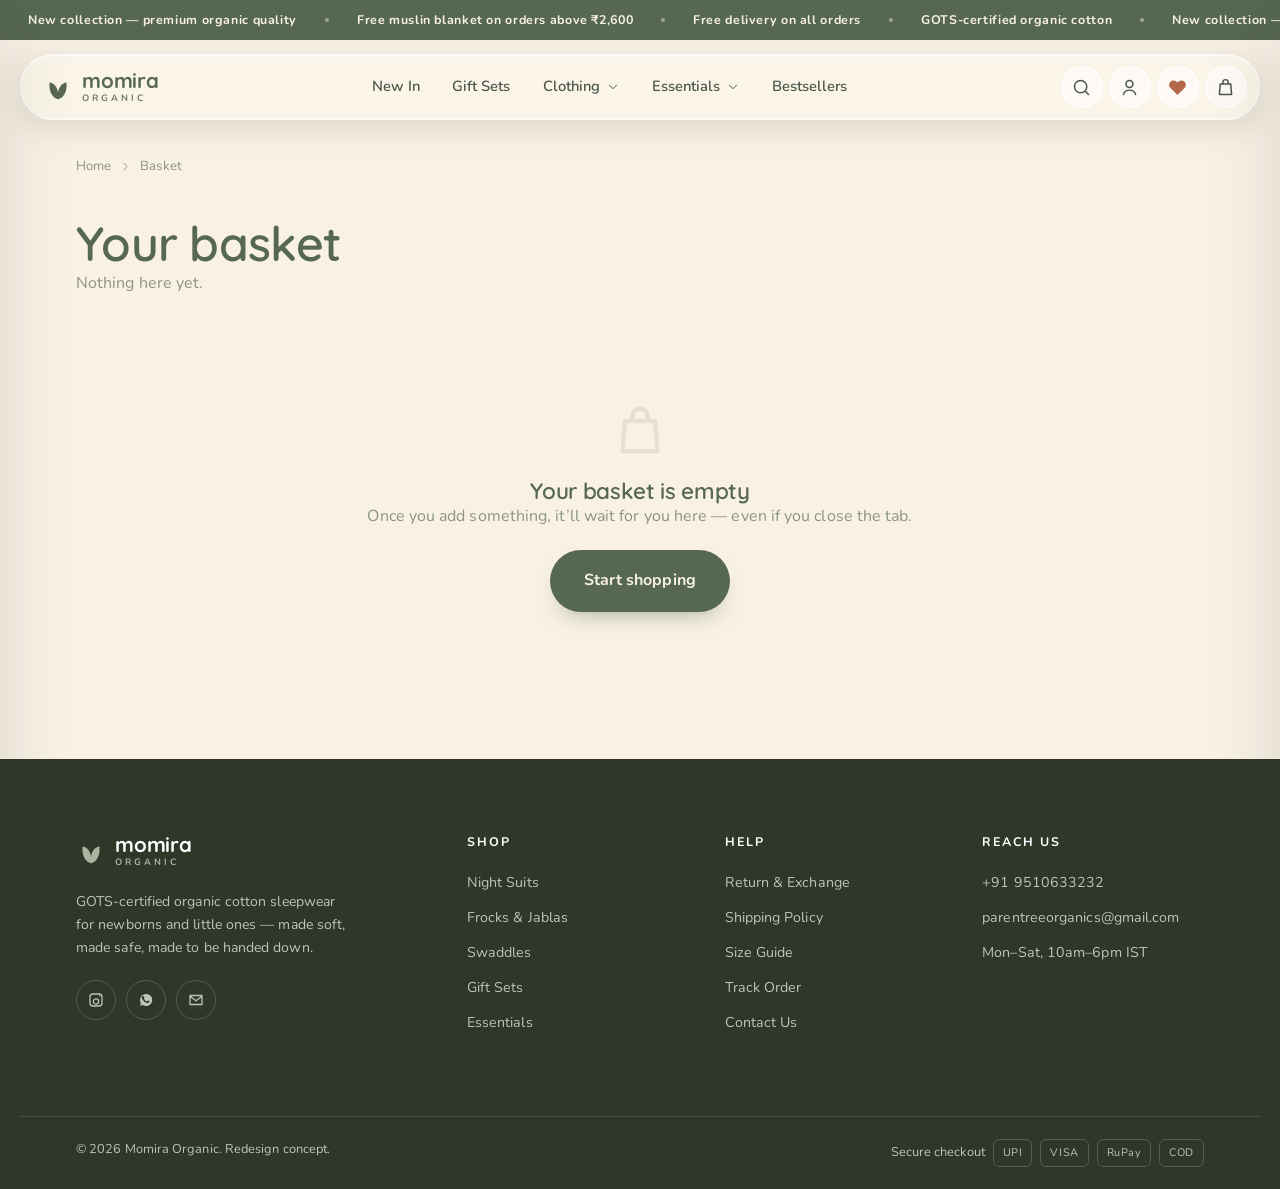
==== commit 711467f0: "Redesign landing page to follow parentree.co; hero slideshow, shared reviews, mobile sizing Home pag" ====
--- a/cart.html
+++ b/cart.html
@@ -22,6 +22,7 @@
 <script src="assets/js/data.js"></script>
 <script src="assets/js/shopify.js"></script>
 <script src="assets/js/auth.js"></script>
+<script src="assets/js/reviews.js"></script>
 <script src="assets/js/app.js"></script>
 <script src="assets/js/cart.js"></script>
 </body>
--- a/assets/css/styles.css
+++ b/assets/css/styles.css
@@ -117,6 +117,7 @@
 
 /* ---------- layout ---------- */
 .container { width: 100%; max-width: var(--container); margin-inline: auto; padding-inline: var(--gutter); }
+.container--wide { max-width: 1760px; padding-inline: clamp(14px, 1vw, 24px); }
 .section { padding-block: clamp(48px, 8vw, 118px); }
 .section--tight { padding-block: clamp(36px, 5vw, 70px); }
 @media (max-width: 560px) {
@@ -128,8 +129,8 @@
 .section-head p { max-width: 46ch; margin-top: 10px; color: var(--muted); }
 .section-head .link-more { flex: none; }
 .center { text-align: center; }
-.center .section-head { flex-direction: column; align-items: center; }
-.center .section-head p { margin-inline: auto; }
+.center .section-head, .section-head.center { flex-direction: column; align-items: center; }
+.center .section-head p, .section-head.center p { margin-inline: auto; }
 
 .link-more {
   display: inline-flex; align-items: center; gap: 8px;
@@ -375,107 +376,89 @@
   body { padding-bottom: 88px; }
 }
 
+/* ---------- announcement bar (scrolling marquee, all pages) ---------- */
+.sr-only { position: absolute; width: 1px; height: 1px; margin: -1px; padding: 0; overflow: hidden; clip: rect(0 0 0 0); white-space: nowrap; border: 0; }
+.announce { position: relative; z-index: 61; background: var(--sage-600); color: var(--ivory); overflow: hidden; font-size: .78rem; font-weight: 700; letter-spacing: .05em; }
+.announce__track { display: flex; width: max-content; animation: marquee 46s linear infinite; }
+.announce__row { display: flex; align-items: center; flex: none; }
+.announce__row span { display: inline-flex; align-items: center; gap: 28px; padding: 10px 0 10px 28px; white-space: nowrap; }
+.announce__row span::after { content: ""; width: 4px; height: 4px; border-radius: 50%; background: currentColor; opacity: .45; }
+@media (hover: hover) { .announce:hover .announce__track { animation-play-state: paused; } }
+
 /* ==========================================================================
-   HERO — framed portrait on a calm ivory field (not a full-bleed photo wash)
+   HERO — slideshow. The three slides are finished artwork (headline + CTA are
+   baked into the image), so they are never cropped: the stage keeps the images'
+   native 3:2 ratio and the controls sit underneath, clear of the art.
    ========================================================================== */
-.hero {
-  position: relative;
-  background: var(--ivory);
-  padding-top: calc(var(--pill-h) + 50px);
-  padding-bottom: clamp(48px, 7vw, 84px);
-  overflow: clip;
-}
-.hero__grid { display: grid; gap: clamp(36px, 5vw, 64px); align-items: center; grid-template-columns: 1fr; }
-@media (min-width: 900px) { .hero__grid { grid-template-columns: 1.05fr .95fr; } }
-
-.hero__copy { max-width: 560px; position: relative; z-index: 2; }
-.hero__copy .eyebrow { display: inline-flex; align-items: center; gap: 10px; }
-.hero__copy .eyebrow::before { content: ""; width: 26px; height: 1.5px; background: var(--sage-400); }
-.hero__title { margin: 18px 0 20px; font-weight: 700; letter-spacing: -.03em; }
-.hero__title .italic { color: var(--sage-400); font-weight: 500; font-style: normal; }
-.hero__lead { font-size: clamp(1rem, 1.5vw, 1.14rem); max-width: 42ch; color: var(--ink-soft); }
-.hero__cta { display: flex; flex-wrap: wrap; gap: 14px; margin-top: 30px; }
-.hero__trust { display: flex; flex-wrap: wrap; gap: 22px 28px; margin-top: 36px; }
-.hero__trust div { display: flex; align-items: center; gap: 9px; font-size: .84rem; color: var(--ink-soft); font-weight: 700; }
-.hero__trust svg { width: 19px; height: 19px; color: var(--sage-500); flex: none; }
-
-/* the framed photo side */
-.hero__frame-wrap { position: relative; z-index: 1; max-width: 420px; margin-inline: auto; }
-.hero__blob {
-  position: absolute; z-index: -1; inset: 8% -8% 4% 6%;
-  background: var(--sage-tint);
-  border-radius: 42% 58% 64% 36% / 46% 38% 62% 54%;
-}
-.hero__blob2 {
-  position: absolute; z-index: -1; right: -6%; bottom: -6%; width: 40%; aspect-ratio: 1;
-  background: var(--blush-beige); border-radius: 50%; opacity: .8;
-}
-.hero__frame {
-  position: relative; overflow: hidden; aspect-ratio: 4 / 5;
-  border-radius: 52% 52% 18px 18px / 30% 30% 18px 18px;
-  box-shadow: var(--sh-lg);
-  border: 7px solid var(--surface);
-  background: var(--ivory-deep);
-}
-.hero__frame img { width: 100%; height: 100%; object-fit: cover; filter: saturate(.82) sepia(.14) contrast(1.02); }
-.hero__seal {
-  position: absolute; z-index: 3; left: -18px; bottom: 10%;
-  width: 92px; height: 92px; border-radius: 50%;
-  background: var(--sage-600); color: var(--ivory);
-  display: flex; align-items: center; justify-content: center; text-align: center;
-  box-shadow: var(--sh-md);
-  border: 2px dashed rgba(255, 255, 255, .55);
-  font-family: var(--ff-display); font-weight: 700; font-size: .64rem; letter-spacing: .01em; line-height: 1.3;
-  transform: rotate(-9deg);
-  padding: 6px;
-}
-.hero__note {
-  position: absolute; z-index: 3; right: -10px; top: 8%;
-  background: var(--surface); border-radius: var(--r); padding: 10px 14px;
-  box-shadow: var(--sh-md); display: flex; align-items: center; gap: 8px;
-  font-size: .76rem; font-weight: 700; color: var(--ink); max-width: 168px;
-}
-.hero__note svg { width: 17px; height: 17px; color: var(--sage-500); flex: none; }
-
-@media (max-width: 899px) {
-  .hero__frame-wrap { max-width: 300px; }
-  .hero__seal { width: 78px; height: 78px; font-size: .58rem; left: -12px; }
-  .hero__note { display: none; }
-}
-
-/* desktop-only hover polish — never sticks on touch */
-@media (hover: hover) and (pointer: fine) {
-  .hero__title { transition: transform .45s var(--ease); transform-origin: left center; }
-  .hero__title:hover { transform: scale(1.02); }
-  .hero__title .italic { transition: color .45s var(--ease); }
-  .hero__title:hover .italic { color: var(--sage-700); }
-
-  .hero__frame img { transition: transform .7s var(--ease); }
-  .hero__frame-wrap:hover .hero__frame img { transform: scale(1.06); }
-  .hero__seal { transition: transform .4s var(--ease); }
-  .hero__frame-wrap:hover .hero__seal { transform: rotate(-3deg) scale(1.08); }
-  .hero__note { transition: transform .35s var(--ease), box-shadow .35s; }
-  .hero__frame-wrap:hover .hero__note { transform: translateY(-5px); box-shadow: var(--sh-lg); }
-  .hero__blob { transition: transform .7s var(--ease); }
-  .hero__frame-wrap:hover .hero__blob { transform: scale(1.05) rotate(3deg); }
-  .hero__blob2 { transition: transform .5s var(--ease); }
-  .hero__frame-wrap:hover .hero__blob2 { transform: scale(1.1); }
-}
+.hero { position: relative; background: var(--ivory); padding-top: calc(var(--pill-h) + 30px); padding-bottom: clamp(36px, 5vw, 64px); }
+.hero__wrap { padding-inline: clamp(14px, 1.6vw, 20px); }
+.hero-slider {
+  width: min(100%, 1240px); /* same width as the floating header bar */
+  margin-inline: auto;
+}
+.hero-slider__stage {
+  position: relative; aspect-ratio: 3 / 2; overflow: hidden;
+  border-radius: var(--r-xl); background: var(--ivory-deep); box-shadow: var(--sh-lg);
+  touch-action: pan-y; /* horizontal drags are the swipe gesture, vertical still scrolls */
+}
+/* .ss-slide = any slide of a [data-slideshow] (hero, customer stories): fade between them */
+.ss-slide { opacity: 0; visibility: hidden; transition: opacity .9s var(--ease), visibility 0s linear .9s; }
+.ss-slide.is-active { opacity: 1; visibility: visible; z-index: 1; transition: opacity .9s var(--ease), visibility 0s; }
+.hero-slide { position: absolute; inset: 0; }
+.hero-slide a { display: block; height: 100%; }
+.hero-slide a:focus-visible { outline: 3px solid #fff; outline-offset: -8px; border-radius: var(--r-xl); }
+.hero-slide img { width: 100%; height: 100%; object-fit: cover; }
+
+.ss-controls { display: flex; align-items: center; justify-content: center; gap: 12px; margin-top: 16px; }
+.ss-ctl {
+  width: 40px; height: 40px; border-radius: var(--r-pill); display: grid; place-items: center;
+  background: var(--surface); border: 1px solid var(--line); color: var(--ink-soft);
+  transition: background .2s, color .2s, border-color .2s, transform .15s;
+}
+.ss-ctl:hover { background: var(--sage-600); border-color: var(--sage-600); color: var(--ivory); }
+.ss-ctl:active { transform: scale(.92); }
+.ss-ctl svg { width: 18px; height: 18px; }
+.ss-ctl--toggle { margin-left: 6px; }
+.ss-dots { display: flex; align-items: center; }
+.ss-dot { padding: 9px 4px; background: none; }
+.ss-dot__bar { position: relative; display: block; width: 10px; height: 10px; overflow: hidden; border-radius: var(--r-pill); background: var(--sage-200); transition: width .35s var(--ease); }
+.ss-dot.is-on .ss-dot__bar { width: 38px; }
+.ss-dot__bar i { position: absolute; inset: 0; background: var(--sage-600); border-radius: inherit; transform: scaleX(0); transform-origin: left; }
+/* the active dot's fill doubles as the autoplay timer — `animationend` advances the slide (see home.js) */
+.ss-dot.is-on .ss-dot__bar i { animation: ss-fill var(--ss-dur, 6s) linear forwards; }
+@keyframes ss-fill { to { transform: scaleX(1); } }
+[data-slideshow].is-stopped .ss-dot.is-on .ss-dot__bar i { animation: none; transform: none; }
+[data-slideshow]:has(:focus-visible) .ss-dot.is-on .ss-dot__bar i { animation-play-state: paused; } /* keyboard focus only — a clicked dot keeps :focus-within */
+@media (hover: hover) and (pointer: fine) { [data-slideshow]:hover .ss-dot.is-on .ss-dot__bar i { animation-play-state: paused; } }
+
+/* desktop: full-bleed, edge to edge. Controls move onto the slide's bottom edge — dead centre
+   and below the artwork's own CTA buttons (they end ~92% down), so nothing baked in is covered. */
+@media (min-width: 1100px) {
+  .hero { padding-bottom: 0; }
+  .hero__wrap { padding-inline: 0; }
+  .hero-slider { position: relative; width: 100%; max-width: 1920px; }
+  .hero-slider__stage { border-radius: 0; box-shadow: none; }
+  .hero-slide a:focus-visible { border-radius: 0; }
+  .hero-slider .ss-controls {
+    position: absolute; z-index: 3; left: 50%; bottom: 12px; transform: translateX(-50%);
+    margin: 0; gap: 6px; padding: 4px 10px; border-radius: var(--r-pill);
+    background: rgba(250, 245, 237, .8); -webkit-backdrop-filter: var(--glass-blur); backdrop-filter: var(--glass-blur);
+    box-shadow: var(--sh-sm);
+  }
+  .ss-ctl { width: 36px; height: 36px; }
+  .ss-ctl--toggle { margin-left: 2px; }
+}
+
 @media (max-width: 640px) {
-  .hero { padding-top: calc(var(--pill-h) + 34px); }
-  .hero__title { font-size: clamp(2.05rem, 8.4vw, 2.6rem); line-height: 1.06; }
-  .hero__lead { font-size: .95rem; }
-  .hero__cta .btn { flex: 1 1 100%; }
-  .hero__trust { gap: 16px 22px; margin-top: 28px; }
-  .hero__trust div { font-size: .78rem; }
-}
-
-/* ---------- logo / trust strip ---------- */
-.logo-strip { border-block: 1px solid var(--line); background: var(--surface-2); }
-.logo-strip__track { display: flex; align-items: center; gap: 56px; padding: 18px 0; overflow: hidden; white-space: nowrap; }
-.logo-strip__row { display: flex; align-items: center; gap: 56px; animation: marquee 34s linear infinite; }
-.logo-strip__row span { display: inline-flex; align-items: center; gap: 12px; font-family: var(--ff-display); font-size: 1.05rem; font-weight: 600; color: var(--sage-700); }
-.logo-strip__row svg { width: 20px; height: 20px; color: var(--sage-400); }
+  .hero { padding-top: calc(var(--pill-h) + 22px); }
+  .hero-slider__stage { border-radius: var(--r-lg); }
+  .hero-slide a:focus-visible { border-radius: var(--r-lg); }
+  .ss-controls { gap: 8px; margin-top: 10px; }
+}
+
+/* shared CTA row (gift section) */
+.cta-row { display: flex; flex-wrap: wrap; gap: 14px; margin-top: 30px; }
+@media (max-width: 640px) { .cta-row .btn { flex: 1 1 100%; } }
 
 /* ---------- category rail ---------- */
 .cat-rail { display: flex; gap: 12px; overflow-x: auto; padding: 4px 0 14px; scrollbar-width: none; scroll-snap-type: x proximity; }
@@ -485,13 +468,12 @@
 /* ==========================================================================
    PRODUCT CARD — layered "postcard" with a stamp badge (not a generic tile)
    ========================================================================== */
-.product-grid { display: grid; gap: clamp(18px, 2.4vw, 32px); grid-template-columns: repeat(2, 1fr); }
+.product-grid { display: grid; gap: clamp(14px, 1.3vw, 22px); grid-template-columns: repeat(2, 1fr); }
 @media (min-width: 720px) { .product-grid { grid-template-columns: repeat(3, 1fr); } }
-@media (min-width: 1060px) { .product-grid--4 { grid-template-columns: repeat(4, 1fr); } }
 
 .card {
   position: relative; background: var(--surface); border-radius: var(--r);
-  padding: 10px 10px 14px; border: 1px solid var(--line);
+  padding: 0 0 14px; border: 1px solid var(--line);
   transition: transform .28s var(--ease), box-shadow .28s;
 }
 .card::before {
@@ -503,7 +485,7 @@
 .card:hover { transform: translate(-3px, -4px); }
 .card:hover::before { transform: translate(10px, 12px); background: var(--blush-beige); }
 
-.card__media { position: relative; border-radius: var(--r-sm); overflow: hidden; aspect-ratio: 1; background: var(--ivory-deep); }
+.card__media { position: relative; border-radius: calc(var(--r) - 1px) calc(var(--r) - 1px) 0 0; overflow: hidden; aspect-ratio: 1; background: var(--ivory-deep); }
 .card__media img { width: 100%; height: 100%; object-fit: cover; transition: transform .6s var(--ease); }
 .card:hover .card__media img { transform: scale(1.05); }
 .card__badge {
@@ -514,6 +496,8 @@
 }
 .card__badge--sale { background: var(--clay); color: #fff; border-color: var(--clay); }
 .card__badge--bestseller { background: var(--sage-600); color: var(--ivory); border-color: var(--sage-600); }
+.card__badge--soldout { background: var(--ink); color: var(--ivory); border-color: var(--ink); }
+.card--soldout .card__media img { opacity: .88; filter: grayscale(.35); }
 .card__wish {
   position: absolute; top: 9px; right: 9px; z-index: 2; width: 36px; height: 36px;
   background: var(--surface); border: 1px solid var(--line);
@@ -534,7 +518,7 @@
 .card__add:hover { background: var(--sage-800); }
 @media (hover: none) { .card__add { opacity: 1; transform: none; } }
 
-.card__body { padding: 13px 6px 4px; display: flex; flex-direction: column; gap: 6px; }
+.card__body { padding: 14px 16px 4px; display: flex; flex-direction: column; gap: 6px; }
 .card__cat { display: flex; align-items: center; gap: 6px; font-size: .66rem; letter-spacing: .1em; text-transform: uppercase; color: var(--sage-600); font-weight: 700; }
 .card__cat::before { content: ""; width: 5px; height: 5px; border-radius: 50%; background: var(--sage-400); flex: none; }
 .card__name { font-family: var(--ff-display); font-size: .98rem; color: var(--ink); line-height: 1.3; font-weight: 700; letter-spacing: -.01em; }
@@ -597,44 +581,123 @@
 @media (min-width: 900px) { .feature-split { grid-template-columns: 1fr 1fr; } .feature-split.reverse .feature-split__media { order: 2; } }
 .feature-split__media { position: relative; border-radius: var(--r-xl); overflow: hidden; aspect-ratio: 4 / 3.6; box-shadow: var(--sh-md); background: var(--ivory-deep); }
 .feature-split__media img { width: 100%; height: 100%; object-fit: cover; }
+.feature-split__media--square { aspect-ratio: 1; }
 .feature-split__list { display: grid; gap: 14px; margin: 26px 0 30px; }
 .feature-split__list li { display: flex; gap: 13px; align-items: flex-start; }
 .feature-split__list svg { width: 22px; height: 22px; color: var(--sage-500); flex: none; margin-top: 2px; }
 .feature-split__list b { color: var(--ink); font-weight: 700; display: block; font-size: .96rem; }
 .feature-split__list span { font-size: .86rem; color: var(--muted); }
 
-/* ---------- testimonials ---------- */
-.testi-grid { display: grid; gap: clamp(14px, 2vw, 24px); grid-template-columns: 1fr; }
-@media (min-width: 680px) { .testi-grid { grid-template-columns: repeat(2, 1fr); } }
-@media (min-width: 1040px) { .testi-grid { grid-template-columns: repeat(4, 1fr); } }
-.testi { background: var(--surface); border: 1px solid var(--line); border-radius: var(--r-lg); padding: 26px 22px; display: flex; flex-direction: column; gap: 14px; }
-.testi__quote { font-family: var(--ff-text); color: var(--ink); font-size: .96rem; line-height: 1.6; font-weight: 500; flex: 1; }
-.testi__who { display: flex; align-items: center; gap: 11px; }
-.testi__avatar { width: 40px; height: 40px; border-radius: var(--r-pill); background: var(--sage-200); color: var(--sage-800); display: grid; place-items: center; font-weight: 700; font-size: .9rem; }
-.testi__who b { font-size: .88rem; color: var(--ink); display: block; font-weight: 700; }
-.testi__who span { font-size: .78rem; color: var(--muted); }
-
-/* ---------- instagram ---------- */
-/* collage mosaic — mixed tile sizes via grid spans, dense packing fills the gaps */
-.ig-grid {
-  display: grid; gap: 8px;
-  grid-template-columns: repeat(3, 1fr);
-  grid-auto-rows: 108px;
-  grid-auto-flow: dense;
-}
-@media (min-width: 720px) { .ig-grid { grid-template-columns: repeat(6, 1fr); grid-auto-rows: 168px; } }
-.ig-grid a:nth-child(1) { grid-column: span 2; grid-row: span 2; }
-.ig-grid a:nth-child(4) { grid-column: span 2; }
-.ig-grid a:nth-child(6) { grid-row: span 2; }
-.ig-grid a:nth-child(8) { grid-column: span 2; grid-row: span 2; }
-.ig-grid a:nth-child(11) { grid-column: span 2; }
-.ig-grid a { position: relative; border-radius: var(--r-sm); overflow: hidden; background: var(--ivory-deep); }
+/* ---------- reviews: one card style for the home slideshow and the product-page section ---------- */
+.rv-card { background: var(--surface); border: 1px solid var(--line); border-radius: var(--r-lg); padding: 22px; display: flex; flex-direction: column; gap: 12px; }
+.rv-card__head { display: flex; align-items: center; justify-content: space-between; gap: 10px; }
+.rv-card__head time { font-size: .76rem; color: var(--muted); }
+.rv-card__quote { color: var(--ink); font-size: .95rem; line-height: 1.65; font-weight: 500; overflow-wrap: anywhere; }
+.rv-who { display: flex; align-items: center; gap: 11px; }
+.rv-avatar { flex: none; width: 40px; height: 40px; border-radius: var(--r-pill); background: var(--sage-200); color: var(--sage-800); display: grid; place-items: center; font-weight: 700; font-size: .9rem; }
+.rv-who__txt b { display: block; font-size: .88rem; color: var(--ink); font-weight: 700; }
+.rv-who__txt small { display: block; font-size: .78rem; color: var(--muted); }
+.rv-who__txt small a { color: var(--sage-600); text-decoration: underline; text-underline-offset: 2px; }
+
+/* home: customer-stories marquee — a looping row of review cards, three in view (two on tablets,
+   one plus a peek of the next on phones). The track holds the set of cards twice and slides by
+   exactly one set, so the loop is seamless. It moves left to right: to reverse it, swap the
+   from/to of rv-marquee. Cards are sized from the row's own width (container query units). */
+.reviews-marquee {
+  --rv-per: 3; --rv-gap: 18px;
+  overflow: hidden; container-type: inline-size; padding-block: 6px 10px;
+  -webkit-mask: linear-gradient(90deg, transparent, #000 3%, #000 97%, transparent);
+  mask: linear-gradient(90deg, transparent, #000 3%, #000 97%, transparent);
+}
+@media (max-width: 899px) { .reviews-marquee { --rv-per: 2; --rv-gap: 14px; } }
+@media (max-width: 599px) { .reviews-marquee { --rv-per: 1.12; --rv-gap: 12px; } }
+.reviews-marquee__track { display: flex; width: max-content; animation: rv-marquee var(--marquee-dur, 28s) linear infinite; will-change: transform; }
+@keyframes rv-marquee { from { transform: translateX(-50%); } to { transform: translateX(0); } }
+/* margin (not gap) so both copies of the set are exactly the same width */
+.reviews-marquee .rv-card { flex: none; width: calc((100cqw - (var(--rv-per) - 1) * var(--rv-gap)) / var(--rv-per)); margin-right: var(--rv-gap); }
+/* long reviews are trimmed to six lines; the whole text is on the product page */
+.reviews-marquee .rv-card__quote { flex: 1; display: -webkit-box; -webkit-box-orient: vertical; -webkit-line-clamp: 6; line-clamp: 6; overflow: hidden; }
+/* hold still while it's being read: hover, keyboard focus, or a finger pressed on it */
+.reviews-marquee:active .reviews-marquee__track,
+.reviews-marquee:has(:focus-visible) .reviews-marquee__track { animation-play-state: paused; }
+@media (hover: hover) and (pointer: fine) { .reviews-marquee:hover .reviews-marquee__track { animation-play-state: paused; } }
+/* reduced motion: no animation — a plain row to scroll sideways, without the duplicate set */
+@media (prefers-reduced-motion: reduce) {
+  .reviews-marquee { overflow-x: auto; -webkit-mask: none; mask: none; scroll-snap-type: x proximity; }
+  .reviews-marquee__track { animation: none !important; width: auto; }
+  .reviews-marquee .rv-card { scroll-snap-align: start; }
+  .reviews-marquee .rv-card[aria-hidden] { display: none; }
+}
+
+/* product page: review summary, list and the write-a-review form */
+#reviews { scroll-margin-top: calc(var(--pill-h) + 28px); }
+.reviews { display: grid; gap: clamp(20px, 3vw, 36px); grid-template-columns: 1fr; }
+@media (min-width: 860px) { .reviews { grid-template-columns: 240px 1fr; align-items: start; } }
+.reviews__summary { background: var(--surface); border: 1px solid var(--line); border-radius: var(--r-lg); padding: 24px 20px; text-align: center; display: grid; justify-items: center; gap: 6px; color: var(--muted); font-size: .86rem; }
+.reviews__avg { font-family: var(--ff-display); font-size: 3rem; line-height: 1; font-weight: 700; color: var(--ink); }
+.reviews__list { display: grid; gap: 12px; }
+.reviews__main > .btn { margin-top: 14px; }
+.reviews__empty { color: var(--muted); font-size: .9rem; }
+.reviews__sub { font-size: 1.05rem; margin: 26px 0 4px; }
+.reviews__note { font-size: .82rem; color: var(--muted); margin-bottom: 12px; }
+.reviews__list + .reviews__sub, .reviews__main > .btn + .reviews__sub { margin-top: 26px; }
+.reviews__empty:empty { display: none; }
+.review-form { background: var(--surface); border: 1px solid var(--line); border-radius: var(--r-lg); padding: 20px; display: grid; gap: 14px; margin-bottom: 14px; }
+.review-form textarea { width: 100%; min-height: 110px; padding: 13px 16px; border: 1.5px solid var(--line); border-radius: var(--r-sm); background: var(--surface); font-size: .95rem; font-weight: 400; resize: vertical; transition: border-color .2s; }
+.review-form textarea:focus { outline: none; border-color: var(--sage-500); }
+.review-form__hint { font-size: .78rem; color: var(--muted); margin-top: -6px; }
+.review-form__actions { display: flex; gap: 10px; flex-wrap: wrap; }
+.star-field { border: 0; display: grid; gap: 6px; }
+.star-field legend { font-size: .82rem; font-weight: 700; color: var(--ink-soft); margin-bottom: 6px; }
+/* radios sit in 5→1 DOM order and the row is reversed, so "this star and every lower one" is a sibling selector */
+.star-input { display: inline-flex; flex-direction: row-reverse; justify-content: flex-end; gap: 2px; width: max-content; }
+.star-input input { position: absolute; opacity: 0; width: 1px; height: 1px; }
+.star-input label { cursor: pointer; color: var(--line); padding: 2px; border-radius: 6px; transition: color .15s, transform .15s; }
+.star-input label svg { width: 30px; height: 30px; }
+.star-input input:checked + label, .star-input input:checked ~ label, .star-input label:hover, .star-input label:hover ~ label { color: var(--gold); }
+.star-input label:hover { transform: scale(1.1); }
+.star-input input:focus-visible + label { outline: 2px solid var(--sage-600); outline-offset: 2px; }
+
+/* ---------- instagram feed grid — uniform squares, 6 across on desktop ---------- */
+.ig-grid { display: grid; gap: 10px; grid-template-columns: repeat(3, 1fr); margin-top: clamp(28px, 4vw, 48px); }
+@media (min-width: 720px) { .ig-grid { grid-template-columns: repeat(6, 1fr); gap: 12px; } }
+.ig-grid a { position: relative; aspect-ratio: 1; overflow: hidden; border-radius: var(--r-sm); background: var(--ivory-deep); }
 .ig-grid img { width: 100%; height: 100%; object-fit: cover; transition: transform .5s var(--ease); }
-.ig-grid a::after { content: ""; position: absolute; inset: 0; background: rgba(47, 55, 41, .26); opacity: 0; transition: opacity .3s; }
-.ig-grid a:hover img { transform: scale(1.08); }
-.ig-grid a:hover::after { opacity: 1; }
-.ig-grid svg { position: absolute; inset: 0; margin: auto; width: 22px; height: 22px; color: #fff; opacity: 0; transition: opacity .3s; z-index: 2; }
-.ig-grid a:hover svg { opacity: 1; }
+.ig-grid a::after { content: ""; position: absolute; inset: 0; background: rgba(47, 55, 41, .3); opacity: 0; transition: opacity .3s; }
+.ig-grid a:hover img { transform: scale(1.07); }
+.ig-grid a:hover::after, .ig-grid a:focus-visible::after { opacity: 1; }
+.ig-grid svg { position: absolute; inset: 0; margin: auto; width: 24px; height: 24px; color: #fff; opacity: 0; transition: opacity .3s; z-index: 2; }
+.ig-grid a:hover svg, .ig-grid a:focus-visible svg { opacity: 1; }
+
+/* ---------- wide banners (why muslin · instagram collage) ---------- */
+.banner { display: block; border-radius: var(--r-xl); overflow: hidden; background: var(--ivory-deep); box-shadow: var(--sh-md); }
+.banner img { width: 100%; height: auto; }
+@media (hover: hover) and (pointer: fine) {
+  a.banner img { transition: transform .8s var(--ease); }
+  a.banner:hover img { transform: scale(1.015); }
+}
+/* the collage headline spans ~62% of the width, so a centred 2.2:1 crop keeps it whole, with margin, on phones */
+@media (max-width: 720px) {
+  .banner--collage { border-radius: var(--r-lg); }
+  .banner--collage img { aspect-ratio: 11 / 5; object-fit: cover; }
+}
+
+/* why-muslin: art banner on desktop, live-text card below 1100px (the banner's small print is unreadable there) */
+.banner--muslin { display: none; }
+.muslin-card { display: grid; grid-template-columns: 1fr; background: var(--blush-beige); border-radius: var(--r-xl); overflow: hidden; box-shadow: var(--sh-md); }
+@media (min-width: 640px) { .muslin-card { grid-template-columns: 1fr 1fr; } }
+.muslin-card__media img { width: 100%; height: 100%; object-fit: cover; aspect-ratio: 957 / 724; }
+.muslin-card__body { padding: clamp(24px, 4vw, 48px); display: flex; flex-direction: column; align-items: flex-start; justify-content: center; gap: 14px; }
+.muslin-card__body h2 { margin: 0; }
+.muslin-card__body p { color: var(--ink-soft); max-width: 46ch; }
+.muslin-card__list { display: grid; grid-template-columns: 1fr 1fr; gap: 12px 18px; margin: 4px 0 10px; width: 100%; }
+.muslin-card__list li { display: flex; align-items: center; gap: 10px; font-weight: 700; font-size: .86rem; color: var(--ink); }
+.muslin-card__list li span { flex: none; width: 36px; height: 36px; display: grid; place-items: center; border-radius: 50%; border: 1px solid var(--sage-300); color: var(--sage-600); }
+.muslin-card__list svg { width: 18px; height: 18px; }
+@media (min-width: 1100px) {
+  .banner--muslin { display: block; }
+  .muslin-card { display: none; }
+}
 
 /* ---------- newsletter ---------- */
 .newsletter {
@@ -676,6 +739,7 @@
 @media (prefers-reduced-motion: reduce) {
   .reveal { opacity: 1; transform: none; transition: none; }
   *, *::before, *::after { animation-duration: .001s !important; transition-duration: .08s !important; }
+  .announce__track { animation: none; }
 }
 
 /* ---------- toast ---------- */
@@ -688,6 +752,7 @@
 }
 .toast.out { animation: toast-out .3s var(--ease) forwards; }
 .toast svg { width: 20px; height: 20px; color: var(--sage-300); flex: none; }
+.toast--error svg { color: #e8a58f; }
 .toast a { margin-left: auto; font-weight: 700; color: var(--sage-300); font-size: .82rem; }
 @keyframes toast-in { from { opacity: 0; transform: translateY(16px); } }
 @keyframes toast-out { to { opacity: 0; transform: translateY(16px); } }
@@ -761,6 +826,10 @@
 .size-btn { min-width: 54px; padding: 11px 14px; border-radius: var(--r-sm); border: 1.5px solid var(--line); background: var(--surface); font-weight: 700; font-size: .85rem; color: var(--ink); transition: all .2s; }
 .size-btn:hover { border-color: var(--sage-300); }
 .size-btn.is-active { background: var(--sage-600); color: var(--ivory); border-color: var(--sage-600); }
+.size-btn.is-soldout { color: var(--muted); border-style: dashed; background: transparent; text-decoration: line-through; opacity: .6; cursor: not-allowed; }
+.size-btn.is-soldout:hover { border-color: var(--line); }
+.swatch.is-soldout { opacity: .4; position: relative; }
+.swatch.is-soldout::after { content: ""; position: absolute; inset: 50% 4px auto; height: 2px; background: var(--muted); transform: rotate(-45deg); }
 .pdp__buy { display: flex; gap: 12px; align-items: center; margin: 26px 0 18px; }
 .pdp__buy .qty { margin-top: 0; height: 52px; padding: 0 4px; }
 .pdp__buy .qty button { width: 36px; height: 36px; }
@@ -923,3 +992,149 @@
 .auth-error { font-size: .82rem; color: var(--clay); font-weight: 600; margin-top: -4px; }
 .auth-modal__foot { text-align: center; font-size: .74rem; color: var(--muted); margin-top: 18px; }
 @media (max-width: 480px) { .auth-modal { padding-top: 8vh; } }
+
+/* ==========================================================================
+   MOBILE SCALE-DOWN (≤560px)
+   The base sizes were set for desktop and only partly stepped down, so cards, type,
+   buttons and chrome looked oversized on phones. This block sits last so it wins the
+   cascade; it only touches size/spacing, never colour or layout structure (except
+   the footer, which goes two-up to stop three link columns stacking into a long scroll).
+   ========================================================================== */
+@media (max-width: 560px) {
+  :root { --gutter: 14px; --pill-h: 54px; --r: 12px; --r-lg: 16px; --r-xl: 22px; }
+  body { font-size: 15px; line-height: 1.55; padding-bottom: 78px; }
+
+  /* type */
+  h3 { font-size: 1.02rem; }
+  .display { font-size: clamp(1.8rem, 8vw, 2.3rem); }
+  h2.section-title { font-size: clamp(1.35rem, 6vw, 1.7rem); }
+  .eyebrow { font-size: .62rem; letter-spacing: .16em; }
+
+  /* sections */
+  .section { padding-block: 34px; }
+  .section--tight { padding-block: 26px; }
+  .section-head { margin-bottom: 18px; gap: 12px; }
+  .section-head p { font-size: .86rem; margin-top: 6px; }
+  .link-more { font-size: .78rem; }
+
+  /* buttons + chips */
+  .btn { padding: 12px 20px; font-size: .86rem; gap: 8px; }
+  .btn svg { width: 16px; height: 16px; }
+  .btn--lg { padding: 14px 24px; font-size: .92rem; }
+  .btn--sm { padding: 9px 14px; font-size: .78rem; }
+  .chip, .cat-rail .chip { padding: 8px 14px; font-size: .78rem; gap: 6px; }
+  .chip svg { width: 14px; height: 14px; }
+  .cat-rail { gap: 8px; padding-bottom: 10px; }
+
+  /* announcement bar */
+  .announce { font-size: .68rem; }
+  .announce__row span { padding: 8px 0 8px 20px; gap: 20px; }
+
+  /* floating header */
+  .header-inner { padding: 0 8px 0 12px; gap: 6px; }
+  .icon-btn { width: 36px; height: 36px; }
+  .icon-btn svg { width: 18px; height: 18px; }
+  .icon-btn__count { min-width: 16px; height: 16px; font-size: .6rem; padding: 0 4px; border-width: 1.5px; }
+  .brand { gap: 7px; }
+  .brand__mark { width: 24px; height: 24px; }
+  .brand__name b { font-size: 1.06rem; }
+  .brand__name span { font-size: .5rem; margin-top: 2px; }
+
+  /* hero slideshow controls */
+  .ss-ctl { width: 34px; height: 34px; }
+  .ss-ctl svg { width: 16px; height: 16px; }
+
+  /* product cards */
+  .product-grid { gap: 10px; }
+  .card { padding-bottom: 8px; }
+  .card::before { transform: translate(5px, 6px); }
+  .card__badge { top: 8px; left: 8px; font-size: .54rem; padding: 4px 8px 3px; }
+  .card__wish { top: 7px; right: 7px; width: 30px; height: 30px; }
+  .card__wish svg { width: 15px; height: 15px; }
+  .card__add { right: 8px; bottom: 8px; width: 34px; height: 34px; }
+  .card__add svg { width: 16px; height: 16px; }
+  .card__body { padding: 10px 10px 2px; gap: 4px; }
+  .card__cat { font-size: .56rem; letter-spacing: .08em; gap: 5px; }
+  .card__name { font-size: .84rem; }
+  .rating-line { font-size: .7rem; gap: 5px; }
+  .card__swatches i { width: 10px; height: 10px; }
+  .card__meta { gap: 6px; margin-top: 2px; }
+  .card__price { font-size: .92rem; }
+  .card__mrp { font-size: .76rem; }
+  .card__off { font-size: .6rem; padding: 2px 6px 1px; }
+
+  /* collection tiles + age */
+  .tile-grid, .age-grid { gap: 10px; }
+  .tile { border-radius: 14px; }
+  .tile__label { padding: 12px; font-size: .84rem; }
+  .tile__label svg { width: 18px; height: 18px; padding: 4px; }
+  .age-card__img { border-radius: 12px; }
+  .age-card span { margin-top: 6px; font-size: .72rem; }
+
+  /* why-organic benefits */
+  .benefits { padding: 24px 16px; }
+  .benefits__grid { gap: 20px 14px; margin-top: 22px; }
+  .benefit { gap: 8px; }
+  .benefit__ico { width: 40px; height: 40px; border-radius: 12px; }
+  .benefit__ico svg { width: 20px; height: 20px; }
+  .benefit b { font-size: 1.08rem; }
+  .benefit p { font-size: .76rem; line-height: 1.5; }
+
+  /* why-muslin card */
+  .muslin-card__body { padding: 20px 16px; gap: 10px; }
+  .muslin-card__body p { font-size: .84rem; }
+  .muslin-card__list { gap: 10px 12px; margin: 2px 0 6px; }
+  .muslin-card__list li { font-size: .76rem; gap: 8px; }
+  .muslin-card__list li span { width: 30px; height: 30px; }
+  .muslin-card__list svg { width: 15px; height: 15px; }
+
+  /* gift split */
+  .feature-split { gap: 18px; }
+  .feature-split p { font-size: .86rem; }
+  .pill-tag { font-size: .68rem; padding: 5px 11px; }
+  .cta-row { margin-top: 18px; gap: 10px; }
+
+  /* reviews */
+  .rv-card { padding: 16px; gap: 10px; }
+  .rv-card__quote { font-size: .84rem; line-height: 1.55; }
+  .rv-avatar { width: 32px; height: 32px; font-size: .72rem; }
+  .rv-who { gap: 9px; }
+  .rv-who__txt b { font-size: .8rem; }
+  .rv-who__txt small { font-size: .68rem; }
+  .reviews__sub { font-size: .95rem; margin-top: 20px; }
+  .reviews__note { font-size: .76rem; }
+  .reviews__summary { padding: 18px 16px; }
+  .reviews__avg { font-size: 2.4rem; }
+  .review-form { padding: 16px; gap: 12px; }
+  .star-input label svg { width: 26px; height: 26px; }
+
+  /* instagram grid + newsletter */
+  .ig-grid { gap: 6px; }
+  .newsletter { padding: 28px 16px; }
+  .newsletter form { margin-top: 18px; }
+  .newsletter input { padding: 12px 16px; font-size: .86rem; min-width: 0; }
+
+  /* footer — brand + reach-us full width, Shop/Help side by side */
+  .site-footer { margin-top: 28px; }
+  .footer-top { grid-template-columns: 1fr 1fr; gap: 22px 16px; padding-block: 30px; }
+  .footer-brand, .footer-col:last-child { grid-column: 1 / -1; }
+  .footer-brand p { font-size: .8rem; margin: 12px 0 14px; }
+  .footer-social a { width: 34px; height: 34px; }
+  .footer-social svg { width: 16px; height: 16px; }
+  .footer-col h4 { font-size: .66rem; margin-bottom: 8px; }
+  .footer-col a { font-size: .82rem; padding: 4px 0; }
+  .footer-bottom { font-size: .72rem; padding-block: 16px; }
+  .footer-bottom .pay span { padding: 3px 7px; font-size: .62rem; }
+
+  /* bottom tab bar */
+  .bottom-nav { left: 10px; right: 10px; bottom: 10px; border-radius: 20px; padding: 6px 4px calc(6px + env(safe-area-inset-bottom)); }
+  .bottom-nav a, .bottom-nav button { font-size: .56rem; gap: 2px; padding: 4px 0; }
+  .bottom-nav .bn-ico { width: 22px; height: 22px; }
+  .bottom-nav .bn-ico svg { width: 20px; height: 20px; }
+  .bottom-nav .bn-center .bn-ico { width: 42px; height: 42px; margin-top: -16px; border-width: 3px; }
+  .bottom-nav .bn-center .bn-ico svg { width: 19px; height: 19px; }
+  .bottom-nav .icon-btn__count { right: calc(50% - 17px); }
+  .toast-wrap { bottom: 84px; }
+  .buy-bar { bottom: 74px; padding: 10px 14px; } /* flush on top of the 64px tab bar (+10px gap) */
+  body.pdp-page { padding-bottom: 148px; }
+}
